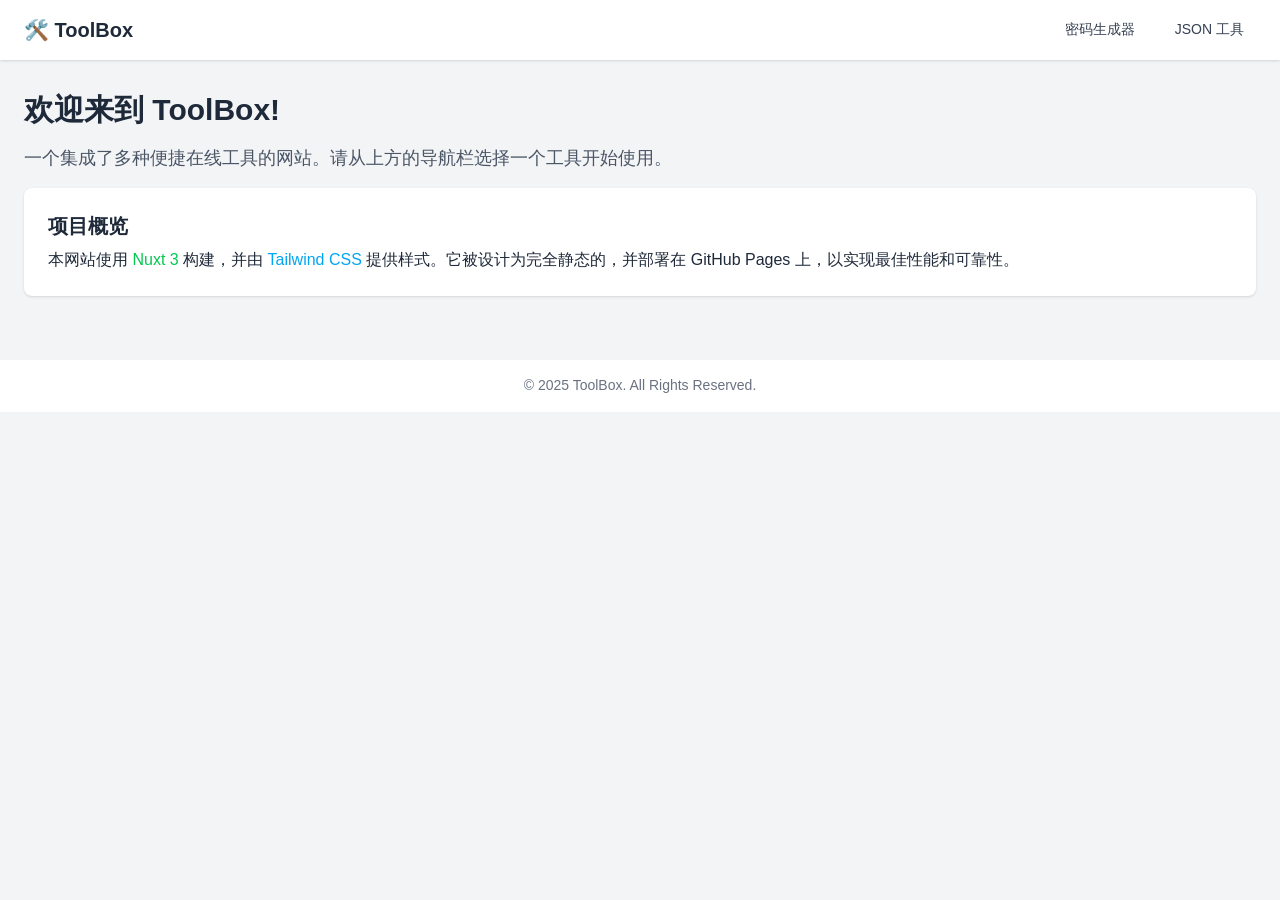
==== index.html @ 856168cd "Deploy from private repo: 441dda1c8a4108b206106b0e553d9424a6a85b89 aixuexicc/website-tools@441dda1c8" ====
<!DOCTYPE html><html><head><meta charset="utf-8">
<meta name="viewport" content="width=device-width, initial-scale=1">
<style>/*! tailwindcss v4.1.11 | MIT License | https://tailwindcss.com */@layer properties{@supports ((-webkit-hyphens:none) and (not (margin-trim:inline))) or ((-moz-orient:inline) and (not (color:rgb(from red r g b)))){*,::backdrop,:after,:before{--tw-space-y-reverse:0;--tw-space-x-reverse:0;--tw-border-style:solid;--tw-font-weight:initial;--tw-shadow:0 0 #0000;--tw-shadow-color:initial;--tw-shadow-alpha:100%;--tw-inset-shadow:0 0 #0000;--tw-inset-shadow-color:initial;--tw-inset-shadow-alpha:100%;--tw-ring-color:initial;--tw-ring-shadow:0 0 #0000;--tw-inset-ring-color:initial;--tw-inset-ring-shadow:0 0 #0000;--tw-ring-inset:initial;--tw-ring-offset-width:0px;--tw-ring-offset-color:#fff;--tw-ring-offset-shadow:0 0 #0000}}}@layer theme{:host,:root{--font-sans:ui-sans-serif,system-ui,sans-serif,"Apple Color Emoji","Segoe UI Emoji","Segoe UI Symbol","Noto Color Emoji";--font-mono:ui-monospace,SFMono-Regular,Menlo,Monaco,Consolas,"Liberation Mono","Courier New",monospace;--color-red-100:oklch(93.6% .032 17.717);--color-red-300:oklch(80.8% .114 19.571);--color-red-400:oklch(70.4% .191 22.216);--color-red-500:oklch(63.7% .237 25.331);--color-red-600:oklch(57.7% .245 27.325);--color-red-700:oklch(50.5% .213 27.518);--color-red-900:oklch(39.6% .141 25.723);--color-green-500:oklch(72.3% .219 149.579);--color-sky-500:oklch(68.5% .169 237.323);--color-blue-600:oklch(54.6% .245 262.881);--color-blue-700:oklch(48.8% .243 264.376);--color-indigo-500:oklch(58.5% .233 277.117);--color-indigo-600:oklch(51.1% .262 276.966);--color-indigo-700:oklch(45.7% .24 277.023);--color-gray-100:oklch(96.7% .003 264.542);--color-gray-200:oklch(92.8% .006 264.531);--color-gray-300:oklch(87.2% .01 258.338);--color-gray-400:oklch(70.7% .022 261.325);--color-gray-500:oklch(55.1% .027 264.364);--color-gray-600:oklch(44.6% .03 256.802);--color-gray-700:oklch(37.3% .034 259.733);--color-gray-800:oklch(27.8% .033 256.848);--color-gray-900:oklch(21% .034 264.665);--color-white:#fff;--spacing:.25rem;--text-xs:.75rem;--text-xs--line-height:1.33333;--text-sm:.875rem;--text-sm--line-height:1.42857;--text-lg:1.125rem;--text-lg--line-height:1.55556;--text-xl:1.25rem;--text-xl--line-height:1.4;--text-2xl:1.5rem;--text-2xl--line-height:1.33333;--text-3xl:1.875rem;--text-3xl--line-height:1.2;--font-weight-medium:500;--font-weight-semibold:600;--font-weight-bold:700;--radius-md:.375rem;--radius-lg:.5rem;--default-font-family:var(--font-sans);--default-mono-font-family:var(--font-mono)}}@layer base{*,::backdrop,:after,:before{border:0 solid;box-sizing:border-box;margin:0;padding:0}::file-selector-button{border:0 solid;box-sizing:border-box;margin:0;padding:0}:host,html{-webkit-text-size-adjust:100%;font-family:var(--default-font-family,ui-sans-serif,system-ui,sans-serif,"Apple Color Emoji","Segoe UI Emoji","Segoe UI Symbol","Noto Color Emoji");font-feature-settings:var(--default-font-feature-settings,normal);font-variation-settings:var(--default-font-variation-settings,normal);line-height:1.5;-moz-tab-size:4;-o-tab-size:4;tab-size:4;-webkit-tap-highlight-color:transparent}hr{border-top-width:1px;color:inherit;height:0}abbr:where([title]){-webkit-text-decoration:underline dotted;text-decoration:underline dotted}h1,h2,h3,h4,h5,h6{font-size:inherit;font-weight:inherit}a{color:inherit;-webkit-text-decoration:inherit;text-decoration:inherit}b,strong{font-weight:bolder}code,kbd,pre,samp{font-family:var(--default-mono-font-family,ui-monospace,SFMono-Regular,Menlo,Monaco,Consolas,"Liberation Mono","Courier New",monospace);font-feature-settings:var(--default-mono-font-feature-settings,normal);font-size:1em;font-variation-settings:var(--default-mono-font-variation-settings,normal)}small{font-size:80%}sub,sup{font-size:75%;line-height:0;position:relative;vertical-align:baseline}sub{bottom:-.25em}sup{top:-.5em}table{border-collapse:collapse;border-color:inherit;text-indent:0}:-moz-focusring{outline:auto}progress{vertical-align:baseline}summary{display:list-item}menu,ol,ul{list-style:none}audio,canvas,embed,iframe,img,object,svg,video{display:block;vertical-align:middle}img,video{height:auto;max-width:100%}button,input,optgroup,select,textarea{background-color:#0000;border-radius:0;color:inherit;font:inherit;font-feature-settings:inherit;font-variation-settings:inherit;letter-spacing:inherit;opacity:1}::file-selector-button{background-color:#0000;border-radius:0;color:inherit;font:inherit;font-feature-settings:inherit;font-variation-settings:inherit;letter-spacing:inherit;opacity:1}:where(select:is([multiple],[size])) optgroup{font-weight:bolder}:where(select:is([multiple],[size])) optgroup option{padding-inline-start:20px}::file-selector-button{margin-inline-end:4px}::-moz-placeholder{opacity:1}::placeholder{opacity:1}@supports (not (-webkit-appearance:-apple-pay-button)) or (contain-intrinsic-size:1px){::-moz-placeholder{color:currentColor}::placeholder{color:currentColor}@supports (color:color-mix(in lab,red,red)){::-moz-placeholder{color:color-mix(in oklab,currentcolor 50%,transparent)}::placeholder{color:color-mix(in oklab,currentcolor 50%,transparent)}}}textarea{resize:vertical}::-webkit-search-decoration{-webkit-appearance:none}::-webkit-date-and-time-value{min-height:1lh;text-align:inherit}::-webkit-datetime-edit{display:inline-flex}::-webkit-datetime-edit-fields-wrapper{padding:0}::-webkit-datetime-edit,::-webkit-datetime-edit-year-field{padding-block:0}::-webkit-datetime-edit-day-field,::-webkit-datetime-edit-month-field{padding-block:0}::-webkit-datetime-edit-hour-field,::-webkit-datetime-edit-minute-field{padding-block:0}::-webkit-datetime-edit-millisecond-field,::-webkit-datetime-edit-second-field{padding-block:0}::-webkit-datetime-edit-meridiem-field{padding-block:0}:-moz-ui-invalid{box-shadow:none}button,input:where([type=button],[type=reset],[type=submit]){-webkit-appearance:button;-moz-appearance:button;appearance:button}::file-selector-button{-webkit-appearance:button;-moz-appearance:button;appearance:button}::-webkit-inner-spin-button,::-webkit-outer-spin-button{height:auto}[hidden]:where(:not([hidden=until-found])){display:none!important}}@layer components;@layer utilities{.absolute{position:absolute}.relative{position:relative}.static{position:static}.top-2{top:calc(var(--spacing)*2)}.right-2{right:calc(var(--spacing)*2)}.container{width:100%}@media (min-width:40rem){.container{max-width:40rem}}@media (min-width:48rem){.container{max-width:48rem}}@media (min-width:64rem){.container{max-width:64rem}}@media (min-width:80rem){.container{max-width:80rem}}@media (min-width:96rem){.container{max-width:96rem}}.mx-auto{margin-inline:auto}.mt-1{margin-top:calc(var(--spacing)*1)}.mt-4{margin-top:calc(var(--spacing)*4)}.mt-8{margin-top:calc(var(--spacing)*8)}.mb-2{margin-bottom:calc(var(--spacing)*2)}.ml-2{margin-left:calc(var(--spacing)*2)}.block{display:block}.flex{display:flex}.grid{display:grid}.h-4{height:calc(var(--spacing)*4)}.h-full{height:100%}.min-h-screen{min-height:100vh}.w-4{width:calc(var(--spacing)*4)}.w-full{width:100%}.cursor-pointer{cursor:pointer}.grid-cols-1{grid-template-columns:repeat(1,minmax(0,1fr))}.items-center{align-items:center}.justify-between{justify-content:space-between}.gap-4{gap:calc(var(--spacing)*4)}:where(.space-y-2>:not(:last-child)){--tw-space-y-reverse:0;margin-block-end:calc(var(--spacing)*2*(1 - var(--tw-space-y-reverse)));margin-block-start:calc(var(--spacing)*2*var(--tw-space-y-reverse))}:where(.space-y-4>:not(:last-child)){--tw-space-y-reverse:0;margin-block-end:calc(var(--spacing)*4*(1 - var(--tw-space-y-reverse)));margin-block-start:calc(var(--spacing)*4*var(--tw-space-y-reverse))}:where(.space-y-6>:not(:last-child)){--tw-space-y-reverse:0;margin-block-end:calc(var(--spacing)*6*(1 - var(--tw-space-y-reverse)));margin-block-start:calc(var(--spacing)*6*var(--tw-space-y-reverse))}:where(.space-x-2>:not(:last-child)){--tw-space-x-reverse:0;margin-inline-end:calc(var(--spacing)*2*(1 - var(--tw-space-x-reverse)));margin-inline-start:calc(var(--spacing)*2*var(--tw-space-x-reverse))}:where(.space-x-4>:not(:last-child)){--tw-space-x-reverse:0;margin-inline-end:calc(var(--spacing)*4*(1 - var(--tw-space-x-reverse)));margin-inline-start:calc(var(--spacing)*4*var(--tw-space-x-reverse))}.rounded{border-radius:.25rem}.rounded-lg{border-radius:var(--radius-lg)}.rounded-md{border-radius:var(--radius-md)}.border{border-style:var(--tw-border-style);border-width:1px}.border-gray-300{border-color:var(--color-gray-300)}.border-red-500{border-color:var(--color-red-500)}.border-transparent{border-color:#0000}.bg-blue-600{background-color:var(--color-blue-600)}.bg-gray-100{background-color:var(--color-gray-100)}.bg-gray-200{background-color:var(--color-gray-200)}.bg-indigo-600{background-color:var(--color-indigo-600)}.bg-red-100{background-color:var(--color-red-100)}.bg-red-600{background-color:var(--color-red-600)}.bg-white{background-color:var(--color-white)}.p-2{padding:calc(var(--spacing)*2)}.p-4{padding:calc(var(--spacing)*4)}.p-6{padding:calc(var(--spacing)*6)}.px-3{padding-inline:calc(var(--spacing)*3)}.px-4{padding-inline:calc(var(--spacing)*4)}.px-6{padding-inline:calc(var(--spacing)*6)}.py-2{padding-block:calc(var(--spacing)*2)}.py-3{padding-block:calc(var(--spacing)*3)}.py-4{padding-block:calc(var(--spacing)*4)}.py-8{padding-block:calc(var(--spacing)*8)}.text-center{text-align:center}.font-mono{font-family:var(--font-mono)}.text-2xl{font-size:var(--text-2xl);line-height:var(--tw-leading,var(--text-2xl--line-height))}.text-3xl{font-size:var(--text-3xl);line-height:var(--tw-leading,var(--text-3xl--line-height))}.text-lg{font-size:var(--text-lg);line-height:var(--tw-leading,var(--text-lg--line-height))}.text-sm{font-size:var(--text-sm);line-height:var(--tw-leading,var(--text-sm--line-height))}.text-xl{font-size:var(--text-xl);line-height:var(--tw-leading,var(--text-xl--line-height))}.text-xs{font-size:var(--text-xs);line-height:var(--tw-leading,var(--text-xs--line-height))}.font-bold{--tw-font-weight:var(--font-weight-bold);font-weight:var(--font-weight-bold)}.font-medium{--tw-font-weight:var(--font-weight-medium);font-weight:var(--font-weight-medium)}.font-semibold{--tw-font-weight:var(--font-weight-semibold);font-weight:var(--font-weight-semibold)}.break-all{word-break:break-all}.whitespace-pre-wrap{white-space:pre-wrap}.text-gray-500{color:var(--color-gray-500)}.text-gray-600{color:var(--color-gray-600)}.text-gray-700{color:var(--color-gray-700)}.text-gray-800{color:var(--color-gray-800)}.text-green-500{color:var(--color-green-500)}.text-indigo-600{color:var(--color-indigo-600)}.text-red-700{color:var(--color-red-700)}.text-sky-500{color:var(--color-sky-500)}.text-white{color:var(--color-white)}.lowercase{text-transform:lowercase}.uppercase{text-transform:uppercase}.shadow{--tw-shadow:0 1px 3px 0 var(--tw-shadow-color,#0000001a),0 1px 2px -1px var(--tw-shadow-color,#0000001a);box-shadow:var(--tw-inset-shadow),var(--tw-inset-ring-shadow),var(--tw-ring-offset-shadow),var(--tw-ring-shadow),var(--tw-shadow)}@media (hover:hover){.hover\:bg-blue-700:hover{background-color:var(--color-blue-700)}.hover\:bg-gray-200:hover{background-color:var(--color-gray-200)}.hover\:bg-indigo-700:hover{background-color:var(--color-indigo-700)}.hover\:bg-red-700:hover{background-color:var(--color-red-700)}.hover\:underline:hover{text-decoration-line:underline}}.focus\:border-gray-500:focus{border-color:var(--color-gray-500)}.focus\:bg-white:focus{background-color:var(--color-white)}.focus\:ring-0:focus{--tw-ring-shadow:var(--tw-ring-inset,)0 0 0 calc(var(--tw-ring-offset-width))var(--tw-ring-color,currentcolor);box-shadow:var(--tw-inset-shadow),var(--tw-inset-ring-shadow),var(--tw-ring-offset-shadow),var(--tw-ring-shadow),var(--tw-shadow)}.focus\:ring-indigo-500:focus{--tw-ring-color:var(--color-indigo-500)}.disabled\:bg-gray-400:disabled{background-color:var(--color-gray-400)}@media (min-width:48rem){.md\:grid-cols-2{grid-template-columns:repeat(2,minmax(0,1fr))}}@media (prefers-color-scheme:dark){.dark\:border-gray-600{border-color:var(--color-gray-600)}.dark\:border-red-400{border-color:var(--color-red-400)}.dark\:bg-gray-700{background-color:var(--color-gray-700)}.dark\:bg-gray-800{background-color:var(--color-gray-800)}.dark\:bg-gray-900{background-color:var(--color-gray-900)}.dark\:bg-red-900{background-color:var(--color-red-900)}.dark\:text-gray-200{color:var(--color-gray-200)}.dark\:text-gray-400{color:var(--color-gray-400)}.dark\:text-red-300{color:var(--color-red-300)}.dark\:text-white{color:var(--color-white)}@media (hover:hover){.dark\:hover\:bg-gray-600:hover{background-color:var(--color-gray-600)}.dark\:hover\:bg-gray-700:hover{background-color:var(--color-gray-700)}}}}@property --tw-space-y-reverse{syntax:"*";inherits:false;initial-value:0}@property --tw-space-x-reverse{syntax:"*";inherits:false;initial-value:0}@property --tw-border-style{syntax:"*";inherits:false;initial-value:solid}@property --tw-font-weight{syntax:"*";inherits:false}@property --tw-shadow{syntax:"*";inherits:false;initial-value:0 0 #0000}@property --tw-shadow-color{syntax:"*";inherits:false}@property --tw-shadow-alpha{syntax:"<percentage>";inherits:false;initial-value:100%}@property --tw-inset-shadow{syntax:"*";inherits:false;initial-value:0 0 #0000}@property --tw-inset-shadow-color{syntax:"*";inherits:false}@property --tw-inset-shadow-alpha{syntax:"<percentage>";inherits:false;initial-value:100%}@property --tw-ring-color{syntax:"*";inherits:false}@property --tw-ring-shadow{syntax:"*";inherits:false;initial-value:0 0 #0000}@property --tw-inset-ring-color{syntax:"*";inherits:false}@property --tw-inset-ring-shadow{syntax:"*";inherits:false;initial-value:0 0 #0000}@property --tw-ring-inset{syntax:"*";inherits:false}@property --tw-ring-offset-width{syntax:"<length>";inherits:false;initial-value:0}@property --tw-ring-offset-color{syntax:"*";inherits:false;initial-value:#fff}@property --tw-ring-offset-shadow{syntax:"*";inherits:false;initial-value:0 0 #0000}</style>
<style>body{font-family:-apple-system,BlinkMacSystemFont,Segoe UI,Roboto,Helvetica Neue,Arial,sans-serif;margin:0}</style>
<link rel="preload" as="fetch" crossorigin="anonymous" href="/website-tools/_payload.json?3c1a83ca-8e9f-4756-8869-40d71a3ddef7">
<link rel="modulepreload" as="script" crossorigin href="/website-tools/_nuxt/784RO4xc.js">
<link rel="modulepreload" as="script" crossorigin href="/website-tools/_nuxt/TEULZIEQ.js">
<link rel="modulepreload" as="script" crossorigin href="/website-tools/_nuxt/BLgKrexx.js">
<link rel="modulepreload" as="script" crossorigin href="/website-tools/_nuxt/CIhEfIYF.js">
<link rel="preload" as="fetch" fetchpriority="low" crossorigin="anonymous" href="/website-tools/_nuxt/builds/meta/3c1a83ca-8e9f-4756-8869-40d71a3ddef7.json">
<link rel="prefetch" as="script" crossorigin href="/website-tools/_nuxt/DR-VrZrP.js">
<link rel="prefetch" as="script" crossorigin href="/website-tools/_nuxt/Bimx7gDq.js">
<link rel="prefetch" as="script" crossorigin href="/website-tools/_nuxt/CdOTnTyc.js">
<script type="module" src="/website-tools/_nuxt/784RO4xc.js" crossorigin></script></head><body><div id="__nuxt"><div><div class="min-h-screen bg-gray-100 dark:bg-gray-900 text-gray-800 dark:text-gray-200"><header class="bg-white dark:bg-gray-800 shadow"><nav class="container mx-auto px-6 py-3"><div class="flex items-center justify-between"><div class="text-xl font-semibold"><a aria-current="page" href="/website-tools/" class="router-link-active router-link-exact-active text-gray-800 dark:text-white">🛠️ ToolBox</a></div><div class="flex space-x-4"><a href="/website-tools/tools/password-generator" class="px-3 py-2 rounded-md text-sm font-medium text-gray-700 dark:text-gray-200 hover:bg-gray-200 dark:hover:bg-gray-700">密码生成器</a><a href="/website-tools/tools/json-formatter" class="px-3 py-2 rounded-md text-sm font-medium text-gray-700 dark:text-gray-200 hover:bg-gray-200 dark:hover:bg-gray-700">JSON 工具</a></div></div></nav></header><main class="container mx-auto px-6 py-8"><!--[--><div class="space-y-4"><h1 class="text-3xl font-bold">欢迎来到 ToolBox!</h1><p class="text-lg text-gray-600 dark:text-gray-400"> 一个集成了多种便捷在线工具的网站。请从上方的导航栏选择一个工具开始使用。 </p><div class="p-6 bg-white dark:bg-gray-800 rounded-lg shadow"><h2 class="text-xl font-semibold mb-2">项目概览</h2><p> 本网站使用 <a href="https://nuxt.com/" target="_blank" class="text-green-500 hover:underline">Nuxt 3</a> 构建，并由 <a href="https://tailwindcss.com/" target="_blank" class="text-sky-500 hover:underline">Tailwind CSS</a> 提供样式。它被设计为完全静态的，并部署在 GitHub Pages 上，以实现最佳性能和可靠性。 </p></div></div><!--]--></main><footer class="bg-white dark:bg-gray-800 mt-8 py-4"><div class="container mx-auto px-6 text-center text-sm text-gray-500"><p>© 2025 ToolBox. All Rights Reserved.</p></div></footer></div></div></div><div id="teleports"></div><script type="application/json" data-nuxt-data="nuxt-app" data-ssr="true" id="__NUXT_DATA__" data-src="/website-tools/_payload.json?3c1a83ca-8e9f-4756-8869-40d71a3ddef7">[{"state":1,"once":3,"_errors":4,"serverRendered":6,"path":7,"prerenderedAt":8},["Reactive",2],{},["Set"],["ShallowReactive",5],{},true,"/",1751171140426]</script>
<script>window.__NUXT__={};window.__NUXT__.config={public:{},app:{baseURL:"/website-tools/",buildId:"3c1a83ca-8e9f-4756-8869-40d71a3ddef7",buildAssetsDir:"/_nuxt/",cdnURL:""}}</script></body></html>
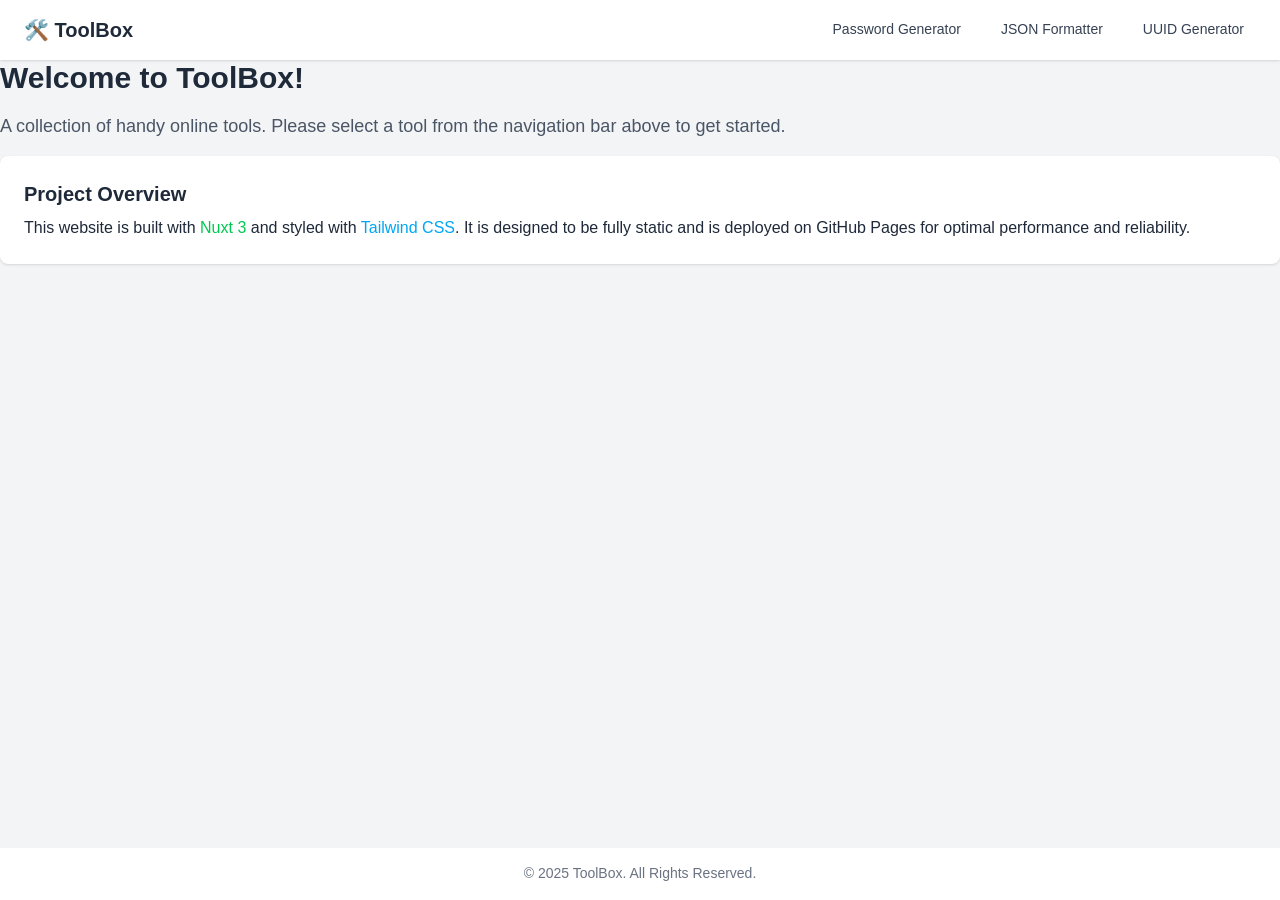
==== commit 8841d2d7: "Deploy from private repo: 832e71565c4ab8baa24fc49a99cf1c1426dd3e23 aixuexicc/website-tools@832e71565" ====
--- a/index.html
+++ b/index.html
@@ -1,15 +1,15 @@
 <!DOCTYPE html><html><head><meta charset="utf-8">
 <meta name="viewport" content="width=device-width, initial-scale=1">
-<style>/*! tailwindcss v4.1.11 | MIT License | https://tailwindcss.com */@layer properties{@supports ((-webkit-hyphens:none) and (not (margin-trim:inline))) or ((-moz-orient:inline) and (not (color:rgb(from red r g b)))){*,::backdrop,:after,:before{--tw-space-y-reverse:0;--tw-space-x-reverse:0;--tw-border-style:solid;--tw-font-weight:initial;--tw-shadow:0 0 #0000;--tw-shadow-color:initial;--tw-shadow-alpha:100%;--tw-inset-shadow:0 0 #0000;--tw-inset-shadow-color:initial;--tw-inset-shadow-alpha:100%;--tw-ring-color:initial;--tw-ring-shadow:0 0 #0000;--tw-inset-ring-color:initial;--tw-inset-ring-shadow:0 0 #0000;--tw-ring-inset:initial;--tw-ring-offset-width:0px;--tw-ring-offset-color:#fff;--tw-ring-offset-shadow:0 0 #0000}}}@layer theme{:host,:root{--font-sans:ui-sans-serif,system-ui,sans-serif,"Apple Color Emoji","Segoe UI Emoji","Segoe UI Symbol","Noto Color Emoji";--font-mono:ui-monospace,SFMono-Regular,Menlo,Monaco,Consolas,"Liberation Mono","Courier New",monospace;--color-red-100:oklch(93.6% .032 17.717);--color-red-300:oklch(80.8% .114 19.571);--color-red-400:oklch(70.4% .191 22.216);--color-red-500:oklch(63.7% .237 25.331);--color-red-600:oklch(57.7% .245 27.325);--color-red-700:oklch(50.5% .213 27.518);--color-red-900:oklch(39.6% .141 25.723);--color-green-500:oklch(72.3% .219 149.579);--color-sky-500:oklch(68.5% .169 237.323);--color-blue-600:oklch(54.6% .245 262.881);--color-blue-700:oklch(48.8% .243 264.376);--color-indigo-500:oklch(58.5% .233 277.117);--color-indigo-600:oklch(51.1% .262 276.966);--color-indigo-700:oklch(45.7% .24 277.023);--color-gray-100:oklch(96.7% .003 264.542);--color-gray-200:oklch(92.8% .006 264.531);--color-gray-300:oklch(87.2% .01 258.338);--color-gray-400:oklch(70.7% .022 261.325);--color-gray-500:oklch(55.1% .027 264.364);--color-gray-600:oklch(44.6% .03 256.802);--color-gray-700:oklch(37.3% .034 259.733);--color-gray-800:oklch(27.8% .033 256.848);--color-gray-900:oklch(21% .034 264.665);--color-white:#fff;--spacing:.25rem;--text-xs:.75rem;--text-xs--line-height:1.33333;--text-sm:.875rem;--text-sm--line-height:1.42857;--text-lg:1.125rem;--text-lg--line-height:1.55556;--text-xl:1.25rem;--text-xl--line-height:1.4;--text-2xl:1.5rem;--text-2xl--line-height:1.33333;--text-3xl:1.875rem;--text-3xl--line-height:1.2;--font-weight-medium:500;--font-weight-semibold:600;--font-weight-bold:700;--radius-md:.375rem;--radius-lg:.5rem;--default-font-family:var(--font-sans);--default-mono-font-family:var(--font-mono)}}@layer base{*,::backdrop,:after,:before{border:0 solid;box-sizing:border-box;margin:0;padding:0}::file-selector-button{border:0 solid;box-sizing:border-box;margin:0;padding:0}:host,html{-webkit-text-size-adjust:100%;font-family:var(--default-font-family,ui-sans-serif,system-ui,sans-serif,"Apple Color Emoji","Segoe UI Emoji","Segoe UI Symbol","Noto Color Emoji");font-feature-settings:var(--default-font-feature-settings,normal);font-variation-settings:var(--default-font-variation-settings,normal);line-height:1.5;-moz-tab-size:4;-o-tab-size:4;tab-size:4;-webkit-tap-highlight-color:transparent}hr{border-top-width:1px;color:inherit;height:0}abbr:where([title]){-webkit-text-decoration:underline dotted;text-decoration:underline dotted}h1,h2,h3,h4,h5,h6{font-size:inherit;font-weight:inherit}a{color:inherit;-webkit-text-decoration:inherit;text-decoration:inherit}b,strong{font-weight:bolder}code,kbd,pre,samp{font-family:var(--default-mono-font-family,ui-monospace,SFMono-Regular,Menlo,Monaco,Consolas,"Liberation Mono","Courier New",monospace);font-feature-settings:var(--default-mono-font-feature-settings,normal);font-size:1em;font-variation-settings:var(--default-mono-font-variation-settings,normal)}small{font-size:80%}sub,sup{font-size:75%;line-height:0;position:relative;vertical-align:baseline}sub{bottom:-.25em}sup{top:-.5em}table{border-collapse:collapse;border-color:inherit;text-indent:0}:-moz-focusring{outline:auto}progress{vertical-align:baseline}summary{display:list-item}menu,ol,ul{list-style:none}audio,canvas,embed,iframe,img,object,svg,video{display:block;vertical-align:middle}img,video{height:auto;max-width:100%}button,input,optgroup,select,textarea{background-color:#0000;border-radius:0;color:inherit;font:inherit;font-feature-settings:inherit;font-variation-settings:inherit;letter-spacing:inherit;opacity:1}::file-selector-button{background-color:#0000;border-radius:0;color:inherit;font:inherit;font-feature-settings:inherit;font-variation-settings:inherit;letter-spacing:inherit;opacity:1}:where(select:is([multiple],[size])) optgroup{font-weight:bolder}:where(select:is([multiple],[size])) optgroup option{padding-inline-start:20px}::file-selector-button{margin-inline-end:4px}::-moz-placeholder{opacity:1}::placeholder{opacity:1}@supports (not (-webkit-appearance:-apple-pay-button)) or (contain-intrinsic-size:1px){::-moz-placeholder{color:currentColor}::placeholder{color:currentColor}@supports (color:color-mix(in lab,red,red)){::-moz-placeholder{color:color-mix(in oklab,currentcolor 50%,transparent)}::placeholder{color:color-mix(in oklab,currentcolor 50%,transparent)}}}textarea{resize:vertical}::-webkit-search-decoration{-webkit-appearance:none}::-webkit-date-and-time-value{min-height:1lh;text-align:inherit}::-webkit-datetime-edit{display:inline-flex}::-webkit-datetime-edit-fields-wrapper{padding:0}::-webkit-datetime-edit,::-webkit-datetime-edit-year-field{padding-block:0}::-webkit-datetime-edit-day-field,::-webkit-datetime-edit-month-field{padding-block:0}::-webkit-datetime-edit-hour-field,::-webkit-datetime-edit-minute-field{padding-block:0}::-webkit-datetime-edit-millisecond-field,::-webkit-datetime-edit-second-field{padding-block:0}::-webkit-datetime-edit-meridiem-field{padding-block:0}:-moz-ui-invalid{box-shadow:none}button,input:where([type=button],[type=reset],[type=submit]){-webkit-appearance:button;-moz-appearance:button;appearance:button}::file-selector-button{-webkit-appearance:button;-moz-appearance:button;appearance:button}::-webkit-inner-spin-button,::-webkit-outer-spin-button{height:auto}[hidden]:where(:not([hidden=until-found])){display:none!important}}@layer components;@layer utilities{.absolute{position:absolute}.relative{position:relative}.static{position:static}.top-2{top:calc(var(--spacing)*2)}.right-2{right:calc(var(--spacing)*2)}.container{width:100%}@media (min-width:40rem){.container{max-width:40rem}}@media (min-width:48rem){.container{max-width:48rem}}@media (min-width:64rem){.container{max-width:64rem}}@media (min-width:80rem){.container{max-width:80rem}}@media (min-width:96rem){.container{max-width:96rem}}.mx-auto{margin-inline:auto}.mt-1{margin-top:calc(var(--spacing)*1)}.mt-4{margin-top:calc(var(--spacing)*4)}.mt-8{margin-top:calc(var(--spacing)*8)}.mb-2{margin-bottom:calc(var(--spacing)*2)}.ml-2{margin-left:calc(var(--spacing)*2)}.block{display:block}.flex{display:flex}.grid{display:grid}.h-4{height:calc(var(--spacing)*4)}.h-full{height:100%}.min-h-screen{min-height:100vh}.w-4{width:calc(var(--spacing)*4)}.w-full{width:100%}.cursor-pointer{cursor:pointer}.grid-cols-1{grid-template-columns:repeat(1,minmax(0,1fr))}.items-center{align-items:center}.justify-between{justify-content:space-between}.gap-4{gap:calc(var(--spacing)*4)}:where(.space-y-2>:not(:last-child)){--tw-space-y-reverse:0;margin-block-end:calc(var(--spacing)*2*(1 - var(--tw-space-y-reverse)));margin-block-start:calc(var(--spacing)*2*var(--tw-space-y-reverse))}:where(.space-y-4>:not(:last-child)){--tw-space-y-reverse:0;margin-block-end:calc(var(--spacing)*4*(1 - var(--tw-space-y-reverse)));margin-block-start:calc(var(--spacing)*4*var(--tw-space-y-reverse))}:where(.space-y-6>:not(:last-child)){--tw-space-y-reverse:0;margin-block-end:calc(var(--spacing)*6*(1 - var(--tw-space-y-reverse)));margin-block-start:calc(var(--spacing)*6*var(--tw-space-y-reverse))}:where(.space-x-2>:not(:last-child)){--tw-space-x-reverse:0;margin-inline-end:calc(var(--spacing)*2*(1 - var(--tw-space-x-reverse)));margin-inline-start:calc(var(--spacing)*2*var(--tw-space-x-reverse))}:where(.space-x-4>:not(:last-child)){--tw-space-x-reverse:0;margin-inline-end:calc(var(--spacing)*4*(1 - var(--tw-space-x-reverse)));margin-inline-start:calc(var(--spacing)*4*var(--tw-space-x-reverse))}.rounded{border-radius:.25rem}.rounded-lg{border-radius:var(--radius-lg)}.rounded-md{border-radius:var(--radius-md)}.border{border-style:var(--tw-border-style);border-width:1px}.border-gray-300{border-color:var(--color-gray-300)}.border-red-500{border-color:var(--color-red-500)}.border-transparent{border-color:#0000}.bg-blue-600{background-color:var(--color-blue-600)}.bg-gray-100{background-color:var(--color-gray-100)}.bg-gray-200{background-color:var(--color-gray-200)}.bg-indigo-600{background-color:var(--color-indigo-600)}.bg-red-100{background-color:var(--color-red-100)}.bg-red-600{background-color:var(--color-red-600)}.bg-white{background-color:var(--color-white)}.p-2{padding:calc(var(--spacing)*2)}.p-4{padding:calc(var(--spacing)*4)}.p-6{padding:calc(var(--spacing)*6)}.px-3{padding-inline:calc(var(--spacing)*3)}.px-4{padding-inline:calc(var(--spacing)*4)}.px-6{padding-inline:calc(var(--spacing)*6)}.py-2{padding-block:calc(var(--spacing)*2)}.py-3{padding-block:calc(var(--spacing)*3)}.py-4{padding-block:calc(var(--spacing)*4)}.py-8{padding-block:calc(var(--spacing)*8)}.text-center{text-align:center}.font-mono{font-family:var(--font-mono)}.text-2xl{font-size:var(--text-2xl);line-height:var(--tw-leading,var(--text-2xl--line-height))}.text-3xl{font-size:var(--text-3xl);line-height:var(--tw-leading,var(--text-3xl--line-height))}.text-lg{font-size:var(--text-lg);line-height:var(--tw-leading,var(--text-lg--line-height))}.text-sm{font-size:var(--text-sm);line-height:var(--tw-leading,var(--text-sm--line-height))}.text-xl{font-size:var(--text-xl);line-height:var(--tw-leading,var(--text-xl--line-height))}.text-xs{font-size:var(--text-xs);line-height:var(--tw-leading,var(--text-xs--line-height))}.font-bold{--tw-font-weight:var(--font-weight-bold);font-weight:var(--font-weight-bold)}.font-medium{--tw-font-weight:var(--font-weight-medium);font-weight:var(--font-weight-medium)}.font-semibold{--tw-font-weight:var(--font-weight-semibold);font-weight:var(--font-weight-semibold)}.break-all{word-break:break-all}.whitespace-pre-wrap{white-space:pre-wrap}.text-gray-500{color:var(--color-gray-500)}.text-gray-600{color:var(--color-gray-600)}.text-gray-700{color:var(--color-gray-700)}.text-gray-800{color:var(--color-gray-800)}.text-green-500{color:var(--color-green-500)}.text-indigo-600{color:var(--color-indigo-600)}.text-red-700{color:var(--color-red-700)}.text-sky-500{color:var(--color-sky-500)}.text-white{color:var(--color-white)}.lowercase{text-transform:lowercase}.uppercase{text-transform:uppercase}.shadow{--tw-shadow:0 1px 3px 0 var(--tw-shadow-color,#0000001a),0 1px 2px -1px var(--tw-shadow-color,#0000001a);box-shadow:var(--tw-inset-shadow),var(--tw-inset-ring-shadow),var(--tw-ring-offset-shadow),var(--tw-ring-shadow),var(--tw-shadow)}@media (hover:hover){.hover\:bg-blue-700:hover{background-color:var(--color-blue-700)}.hover\:bg-gray-200:hover{background-color:var(--color-gray-200)}.hover\:bg-indigo-700:hover{background-color:var(--color-indigo-700)}.hover\:bg-red-700:hover{background-color:var(--color-red-700)}.hover\:underline:hover{text-decoration-line:underline}}.focus\:border-gray-500:focus{border-color:var(--color-gray-500)}.focus\:bg-white:focus{background-color:var(--color-white)}.focus\:ring-0:focus{--tw-ring-shadow:var(--tw-ring-inset,)0 0 0 calc(var(--tw-ring-offset-width))var(--tw-ring-color,currentcolor);box-shadow:var(--tw-inset-shadow),var(--tw-inset-ring-shadow),var(--tw-ring-offset-shadow),var(--tw-ring-shadow),var(--tw-shadow)}.focus\:ring-indigo-500:focus{--tw-ring-color:var(--color-indigo-500)}.disabled\:bg-gray-400:disabled{background-color:var(--color-gray-400)}@media (min-width:48rem){.md\:grid-cols-2{grid-template-columns:repeat(2,minmax(0,1fr))}}@media (prefers-color-scheme:dark){.dark\:border-gray-600{border-color:var(--color-gray-600)}.dark\:border-red-400{border-color:var(--color-red-400)}.dark\:bg-gray-700{background-color:var(--color-gray-700)}.dark\:bg-gray-800{background-color:var(--color-gray-800)}.dark\:bg-gray-900{background-color:var(--color-gray-900)}.dark\:bg-red-900{background-color:var(--color-red-900)}.dark\:text-gray-200{color:var(--color-gray-200)}.dark\:text-gray-400{color:var(--color-gray-400)}.dark\:text-red-300{color:var(--color-red-300)}.dark\:text-white{color:var(--color-white)}@media (hover:hover){.dark\:hover\:bg-gray-600:hover{background-color:var(--color-gray-600)}.dark\:hover\:bg-gray-700:hover{background-color:var(--color-gray-700)}}}}@property --tw-space-y-reverse{syntax:"*";inherits:false;initial-value:0}@property --tw-space-x-reverse{syntax:"*";inherits:false;initial-value:0}@property --tw-border-style{syntax:"*";inherits:false;initial-value:solid}@property --tw-font-weight{syntax:"*";inherits:false}@property --tw-shadow{syntax:"*";inherits:false;initial-value:0 0 #0000}@property --tw-shadow-color{syntax:"*";inherits:false}@property --tw-shadow-alpha{syntax:"<percentage>";inherits:false;initial-value:100%}@property --tw-inset-shadow{syntax:"*";inherits:false;initial-value:0 0 #0000}@property --tw-inset-shadow-color{syntax:"*";inherits:false}@property --tw-inset-shadow-alpha{syntax:"<percentage>";inherits:false;initial-value:100%}@property --tw-ring-color{syntax:"*";inherits:false}@property --tw-ring-shadow{syntax:"*";inherits:false;initial-value:0 0 #0000}@property --tw-inset-ring-color{syntax:"*";inherits:false}@property --tw-inset-ring-shadow{syntax:"*";inherits:false;initial-value:0 0 #0000}@property --tw-ring-inset{syntax:"*";inherits:false}@property --tw-ring-offset-width{syntax:"<length>";inherits:false;initial-value:0}@property --tw-ring-offset-color{syntax:"*";inherits:false;initial-value:#fff}@property --tw-ring-offset-shadow{syntax:"*";inherits:false;initial-value:0 0 #0000}</style>
-<style>body{font-family:-apple-system,BlinkMacSystemFont,Segoe UI,Roboto,Helvetica Neue,Arial,sans-serif;margin:0}</style>
-<link rel="preload" as="fetch" crossorigin="anonymous" href="/website-tools/_payload.json?3c1a83ca-8e9f-4756-8869-40d71a3ddef7">
-<link rel="modulepreload" as="script" crossorigin href="/website-tools/_nuxt/784RO4xc.js">
-<link rel="modulepreload" as="script" crossorigin href="/website-tools/_nuxt/TEULZIEQ.js">
-<link rel="modulepreload" as="script" crossorigin href="/website-tools/_nuxt/BLgKrexx.js">
-<link rel="modulepreload" as="script" crossorigin href="/website-tools/_nuxt/CIhEfIYF.js">
-<link rel="preload" as="fetch" fetchpriority="low" crossorigin="anonymous" href="/website-tools/_nuxt/builds/meta/3c1a83ca-8e9f-4756-8869-40d71a3ddef7.json">
-<link rel="prefetch" as="script" crossorigin href="/website-tools/_nuxt/DR-VrZrP.js">
-<link rel="prefetch" as="script" crossorigin href="/website-tools/_nuxt/Bimx7gDq.js">
-<link rel="prefetch" as="script" crossorigin href="/website-tools/_nuxt/CdOTnTyc.js">
-<script type="module" src="/website-tools/_nuxt/784RO4xc.js" crossorigin></script></head><body><div id="__nuxt"><div><div class="min-h-screen bg-gray-100 dark:bg-gray-900 text-gray-800 dark:text-gray-200"><header class="bg-white dark:bg-gray-800 shadow"><nav class="container mx-auto px-6 py-3"><div class="flex items-center justify-between"><div class="text-xl font-semibold"><a aria-current="page" href="/website-tools/" class="router-link-active router-link-exact-active text-gray-800 dark:text-white">🛠️ ToolBox</a></div><div class="flex space-x-4"><a href="/website-tools/tools/password-generator" class="px-3 py-2 rounded-md text-sm font-medium text-gray-700 dark:text-gray-200 hover:bg-gray-200 dark:hover:bg-gray-700">密码生成器</a><a href="/website-tools/tools/json-formatter" class="px-3 py-2 rounded-md text-sm font-medium text-gray-700 dark:text-gray-200 hover:bg-gray-200 dark:hover:bg-gray-700">JSON 工具</a></div></div></nav></header><main class="container mx-auto px-6 py-8"><!--[--><div class="space-y-4"><h1 class="text-3xl font-bold">欢迎来到 ToolBox!</h1><p class="text-lg text-gray-600 dark:text-gray-400"> 一个集成了多种便捷在线工具的网站。请从上方的导航栏选择一个工具开始使用。 </p><div class="p-6 bg-white dark:bg-gray-800 rounded-lg shadow"><h2 class="text-xl font-semibold mb-2">项目概览</h2><p> 本网站使用 <a href="https://nuxt.com/" target="_blank" class="text-green-500 hover:underline">Nuxt 3</a> 构建，并由 <a href="https://tailwindcss.com/" target="_blank" class="text-sky-500 hover:underline">Tailwind CSS</a> 提供样式。它被设计为完全静态的，并部署在 GitHub Pages 上，以实现最佳性能和可靠性。 </p></div></div><!--]--></main><footer class="bg-white dark:bg-gray-800 mt-8 py-4"><div class="container mx-auto px-6 text-center text-sm text-gray-500"><p>© 2025 ToolBox. All Rights Reserved.</p></div></footer></div></div></div><div id="teleports"></div><script type="application/json" data-nuxt-data="nuxt-app" data-ssr="true" id="__NUXT_DATA__" data-src="/website-tools/_payload.json?3c1a83ca-8e9f-4756-8869-40d71a3ddef7">[{"state":1,"once":3,"_errors":4,"serverRendered":6,"path":7,"prerenderedAt":8},["Reactive",2],{},["Set"],["ShallowReactive",5],{},true,"/",1751171140426]</script>
-<script>window.__NUXT__={};window.__NUXT__.config={public:{},app:{baseURL:"/website-tools/",buildId:"3c1a83ca-8e9f-4756-8869-40d71a3ddef7",buildAssetsDir:"/_nuxt/",cdnURL:""}}</script></body></html>+<style>/*! tailwindcss v4.1.11 | MIT License | https://tailwindcss.com */@layer properties{@supports ((-webkit-hyphens:none) and (not (margin-trim:inline))) or ((-moz-orient:inline) and (not (color:rgb(from red r g b)))){*,::backdrop,:after,:before{--tw-space-y-reverse:0;--tw-space-x-reverse:0;--tw-font-weight:initial;--tw-tracking:initial;--tw-shadow:0 0 #0000;--tw-shadow-color:initial;--tw-shadow-alpha:100%;--tw-inset-shadow:0 0 #0000;--tw-inset-shadow-color:initial;--tw-inset-shadow-alpha:100%;--tw-ring-color:initial;--tw-ring-shadow:0 0 #0000;--tw-inset-ring-color:initial;--tw-inset-ring-shadow:0 0 #0000;--tw-ring-inset:initial;--tw-ring-offset-width:0px;--tw-ring-offset-color:#fff;--tw-ring-offset-shadow:0 0 #0000;--tw-duration:initial}}}@layer theme{:host,:root{--font-sans:ui-sans-serif,system-ui,sans-serif,"Apple Color Emoji","Segoe UI Emoji","Segoe UI Symbol","Noto Color Emoji";--font-mono:ui-monospace,SFMono-Regular,Menlo,Monaco,Consolas,"Liberation Mono","Courier New",monospace;--color-red-100:oklch(93.6% .032 17.717);--color-red-300:oklch(80.8% .114 19.571);--color-red-400:oklch(70.4% .191 22.216);--color-red-500:oklch(63.7% .237 25.331);--color-red-600:oklch(57.7% .245 27.325);--color-red-700:oklch(50.5% .213 27.518);--color-red-900:oklch(39.6% .141 25.723);--color-green-500:oklch(72.3% .219 149.579);--color-teal-500:oklch(70.4% .14 182.503);--color-teal-600:oklch(60% .118 184.704);--color-teal-700:oklch(51.1% .096 186.391);--color-sky-500:oklch(68.5% .169 237.323);--color-gray-50:oklch(98.5% .002 247.839);--color-gray-100:oklch(96.7% .003 264.542);--color-gray-200:oklch(92.8% .006 264.531);--color-gray-300:oklch(87.2% .01 258.338);--color-gray-400:oklch(70.7% .022 261.325);--color-gray-500:oklch(55.1% .027 264.364);--color-gray-600:oklch(44.6% .03 256.802);--color-gray-700:oklch(37.3% .034 259.733);--color-gray-800:oklch(27.8% .033 256.848);--color-gray-900:oklch(21% .034 264.665);--color-white:#fff;--spacing:.25rem;--container-2xl:42rem;--container-4xl:56rem;--text-xs:.75rem;--text-xs--line-height:1.33333;--text-sm:.875rem;--text-sm--line-height:1.42857;--text-lg:1.125rem;--text-lg--line-height:1.55556;--text-xl:1.25rem;--text-xl--line-height:1.4;--text-2xl:1.5rem;--text-2xl--line-height:1.33333;--text-3xl:1.875rem;--text-3xl--line-height:1.2;--font-weight-medium:500;--font-weight-semibold:600;--font-weight-bold:700;--tracking-wider:.05em;--radius-md:.375rem;--radius-lg:.5rem;--radius-xl:.75rem;--default-transition-duration:.15s;--default-transition-timing-function:cubic-bezier(.4,0,.2,1);--default-font-family:var(--font-sans);--default-mono-font-family:var(--font-mono)}}@layer base{*,::backdrop,:after,:before{border:0 solid;box-sizing:border-box;margin:0;padding:0}::file-selector-button{border:0 solid;box-sizing:border-box;margin:0;padding:0}:host,html{-webkit-text-size-adjust:100%;font-family:var(--default-font-family,ui-sans-serif,system-ui,sans-serif,"Apple Color Emoji","Segoe UI Emoji","Segoe UI Symbol","Noto Color Emoji");font-feature-settings:var(--default-font-feature-settings,normal);font-variation-settings:var(--default-font-variation-settings,normal);line-height:1.5;-moz-tab-size:4;-o-tab-size:4;tab-size:4;-webkit-tap-highlight-color:transparent}hr{border-top-width:1px;color:inherit;height:0}abbr:where([title]){-webkit-text-decoration:underline dotted;text-decoration:underline dotted}h1,h2,h3,h4,h5,h6{font-size:inherit;font-weight:inherit}a{color:inherit;-webkit-text-decoration:inherit;text-decoration:inherit}b,strong{font-weight:bolder}code,kbd,pre,samp{font-family:var(--default-mono-font-family,ui-monospace,SFMono-Regular,Menlo,Monaco,Consolas,"Liberation Mono","Courier New",monospace);font-feature-settings:var(--default-mono-font-feature-settings,normal);font-size:1em;font-variation-settings:var(--default-mono-font-variation-settings,normal)}small{font-size:80%}sub,sup{font-size:75%;line-height:0;position:relative;vertical-align:baseline}sub{bottom:-.25em}sup{top:-.5em}table{border-collapse:collapse;border-color:inherit;text-indent:0}:-moz-focusring{outline:auto}progress{vertical-align:baseline}summary{display:list-item}menu,ol,ul{list-style:none}audio,canvas,embed,iframe,img,object,svg,video{display:block;vertical-align:middle}img,video{height:auto;max-width:100%}button,input,optgroup,select,textarea{background-color:#0000;border-radius:0;color:inherit;font:inherit;font-feature-settings:inherit;font-variation-settings:inherit;letter-spacing:inherit;opacity:1}::file-selector-button{background-color:#0000;border-radius:0;color:inherit;font:inherit;font-feature-settings:inherit;font-variation-settings:inherit;letter-spacing:inherit;opacity:1}:where(select:is([multiple],[size])) optgroup{font-weight:bolder}:where(select:is([multiple],[size])) optgroup option{padding-inline-start:20px}::file-selector-button{margin-inline-end:4px}::-moz-placeholder{opacity:1}::placeholder{opacity:1}@supports (not (-webkit-appearance:-apple-pay-button)) or (contain-intrinsic-size:1px){::-moz-placeholder{color:currentColor}::placeholder{color:currentColor}@supports (color:color-mix(in lab,red,red)){::-moz-placeholder{color:color-mix(in oklab,currentcolor 50%,transparent)}::placeholder{color:color-mix(in oklab,currentcolor 50%,transparent)}}}textarea{resize:vertical}::-webkit-search-decoration{-webkit-appearance:none}::-webkit-date-and-time-value{min-height:1lh;text-align:inherit}::-webkit-datetime-edit{display:inline-flex}::-webkit-datetime-edit-fields-wrapper{padding:0}::-webkit-datetime-edit,::-webkit-datetime-edit-year-field{padding-block:0}::-webkit-datetime-edit-day-field,::-webkit-datetime-edit-month-field{padding-block:0}::-webkit-datetime-edit-hour-field,::-webkit-datetime-edit-minute-field{padding-block:0}::-webkit-datetime-edit-millisecond-field,::-webkit-datetime-edit-second-field{padding-block:0}::-webkit-datetime-edit-meridiem-field{padding-block:0}:-moz-ui-invalid{box-shadow:none}button,input:where([type=button],[type=reset],[type=submit]){-webkit-appearance:button;-moz-appearance:button;appearance:button}::file-selector-button{-webkit-appearance:button;-moz-appearance:button;appearance:button}::-webkit-inner-spin-button,::-webkit-outer-spin-button{height:auto}[hidden]:where(:not([hidden=until-found])){display:none!important}}@layer components;@layer utilities{.absolute{position:absolute}.relative{position:relative}.static{position:static}.top-2{top:calc(var(--spacing)*2)}.right-3{right:calc(var(--spacing)*3)}.bottom-full{bottom:100%}.z-10{z-index:10}.container{width:100%}@media (min-width:40rem){.container{max-width:40rem}}@media (min-width:48rem){.container{max-width:48rem}}@media (min-width:64rem){.container{max-width:64rem}}@media (min-width:80rem){.container{max-width:80rem}}@media (min-width:96rem){.container{max-width:96rem}}.mx-auto{margin-inline:auto}.mb-2{margin-bottom:calc(var(--spacing)*2)}.mb-4{margin-bottom:calc(var(--spacing)*4)}.mb-6{margin-bottom:calc(var(--spacing)*6)}.ml-3{margin-left:calc(var(--spacing)*3)}.block{display:block}.flex{display:flex}.grid{display:grid}.hidden{display:none}.h-2{height:calc(var(--spacing)*2)}.h-4{height:calc(var(--spacing)*4)}.h-5{height:calc(var(--spacing)*5)}.h-6{height:calc(var(--spacing)*6)}.h-full{height:100%}.h-screen{height:100vh}.max-h-96{max-height:calc(var(--spacing)*96)}.min-h-0{min-height:calc(var(--spacing)*0)}.w-4{width:calc(var(--spacing)*4)}.w-5{width:calc(var(--spacing)*5)}.w-24{width:calc(var(--spacing)*24)}.w-64{width:calc(var(--spacing)*64)}.w-full{width:100%}.max-w-2xl{max-width:var(--container-2xl)}.max-w-4xl{max-width:var(--container-4xl)}.min-w-0{min-width:calc(var(--spacing)*0)}.flex-shrink-0{flex-shrink:0}.flex-grow{flex-grow:1}.cursor-pointer{cursor:pointer}.appearance-none{-webkit-appearance:none;-moz-appearance:none;appearance:none}.grid-cols-1{grid-template-columns:repeat(1,minmax(0,1fr))}.grid-cols-\[1fr_256px_1fr\]{grid-template-columns:1fr 256px 1fr}.flex-col{flex-direction:column}.flex-wrap{flex-wrap:wrap}.items-center{align-items:center}.justify-between{justify-content:space-between}.justify-center{justify-content:center}.gap-2{gap:calc(var(--spacing)*2)}.gap-4{gap:calc(var(--spacing)*4)}:where(.space-y-2>:not(:last-child)){--tw-space-y-reverse:0;margin-block-end:calc(var(--spacing)*2*(1 - var(--tw-space-y-reverse)));margin-block-start:calc(var(--spacing)*2*var(--tw-space-y-reverse))}:where(.space-y-4>:not(:last-child)){--tw-space-y-reverse:0;margin-block-end:calc(var(--spacing)*4*(1 - var(--tw-space-y-reverse)));margin-block-start:calc(var(--spacing)*4*var(--tw-space-y-reverse))}:where(.space-y-6>:not(:last-child)){--tw-space-y-reverse:0;margin-block-end:calc(var(--spacing)*6*(1 - var(--tw-space-y-reverse)));margin-block-start:calc(var(--spacing)*6*var(--tw-space-y-reverse))}:where(.space-x-2>:not(:last-child)){--tw-space-x-reverse:0;margin-inline-end:calc(var(--spacing)*2*(1 - var(--tw-space-x-reverse)));margin-inline-start:calc(var(--spacing)*2*var(--tw-space-x-reverse))}:where(.space-x-4>:not(:last-child)){--tw-space-x-reverse:0;margin-inline-end:calc(var(--spacing)*4*(1 - var(--tw-space-x-reverse)));margin-inline-start:calc(var(--spacing)*4*var(--tw-space-x-reverse))}.overflow-auto{overflow:auto}.overflow-y-auto{overflow-y:auto}.rounded{border-radius:.25rem}.rounded-full{border-radius:3.40282e+38px}.rounded-lg{border-radius:var(--radius-lg)}.rounded-md{border-radius:var(--radius-md)}.rounded-xl{border-radius:var(--radius-xl)}.rounded-t-md{border-top-right-radius:var(--radius-md)}.rounded-l-md,.rounded-t-md{border-top-left-radius:var(--radius-md)}.rounded-l-md{border-bottom-left-radius:var(--radius-md)}.rounded-r-md{border-top-right-radius:var(--radius-md)}.rounded-b-md,.rounded-r-md{border-bottom-right-radius:var(--radius-md)}.rounded-b-md{border-bottom-left-radius:var(--radius-md)}.border-gray-300{border-color:var(--color-gray-300)}.border-red-500{border-color:var(--color-red-500)}.border-transparent{border-color:#0000}.bg-gray-50{background-color:var(--color-gray-50)}.bg-gray-100{background-color:var(--color-gray-100)}.bg-gray-200{background-color:var(--color-gray-200)}.bg-gray-300{background-color:var(--color-gray-300)}.bg-gray-600{background-color:var(--color-gray-600)}.bg-gray-700{background-color:var(--color-gray-700)}.bg-red-100{background-color:var(--color-red-100)}.bg-red-600{background-color:var(--color-red-600)}.bg-teal-500{background-color:var(--color-teal-500)}.bg-teal-600{background-color:var(--color-teal-600)}.bg-white{background-color:var(--color-white)}.p-1{padding:calc(var(--spacing)*1)}.p-2{padding:calc(var(--spacing)*2)}.p-3{padding:calc(var(--spacing)*3)}.p-4{padding:calc(var(--spacing)*4)}.p-6{padding:calc(var(--spacing)*6)}.p-8{padding:calc(var(--spacing)*8)}.px-3{padding-inline:calc(var(--spacing)*3)}.px-4{padding-inline:calc(var(--spacing)*4)}.px-6{padding-inline:calc(var(--spacing)*6)}.py-1{padding-block:calc(var(--spacing)*1)}.py-2{padding-block:calc(var(--spacing)*2)}.py-3{padding-block:calc(var(--spacing)*3)}.py-4{padding-block:calc(var(--spacing)*4)}.pb-4{padding-bottom:calc(var(--spacing)*4)}.text-center{text-align:center}.font-mono{font-family:var(--font-mono)}.text-2xl{font-size:var(--text-2xl);line-height:var(--tw-leading,var(--text-2xl--line-height))}.text-3xl{font-size:var(--text-3xl);line-height:var(--tw-leading,var(--text-3xl--line-height))}.text-lg{font-size:var(--text-lg);line-height:var(--tw-leading,var(--text-lg--line-height))}.text-sm{font-size:var(--text-sm);line-height:var(--tw-leading,var(--text-sm--line-height))}.text-xl{font-size:var(--text-xl);line-height:var(--tw-leading,var(--text-xl--line-height))}.text-xs{font-size:var(--text-xs);line-height:var(--tw-leading,var(--text-xs--line-height))}.font-bold{--tw-font-weight:var(--font-weight-bold);font-weight:var(--font-weight-bold)}.font-medium{--tw-font-weight:var(--font-weight-medium);font-weight:var(--font-weight-medium)}.font-semibold{--tw-font-weight:var(--font-weight-semibold);font-weight:var(--font-weight-semibold)}.tracking-wider{--tw-tracking:var(--tracking-wider);letter-spacing:var(--tracking-wider)}.break-all{word-break:break-all}.whitespace-pre-wrap{white-space:pre-wrap}.text-gray-500{color:var(--color-gray-500)}.text-gray-600{color:var(--color-gray-600)}.text-gray-700{color:var(--color-gray-700)}.text-gray-800{color:var(--color-gray-800)}.text-green-500{color:var(--color-green-500)}.text-red-700{color:var(--color-red-700)}.text-sky-500{color:var(--color-sky-500)}.text-teal-500{color:var(--color-teal-500)}.text-teal-600{color:var(--color-teal-600)}.text-white{color:var(--color-white)}.lowercase{text-transform:lowercase}.uppercase{text-transform:uppercase}.opacity-0{opacity:0}.opacity-100{opacity:1}.shadow{--tw-shadow:0 1px 3px 0 var(--tw-shadow-color,#0000001a),0 1px 2px -1px var(--tw-shadow-color,#0000001a)}.shadow,.shadow-lg{box-shadow:var(--tw-inset-shadow),var(--tw-inset-ring-shadow),var(--tw-ring-offset-shadow),var(--tw-ring-shadow),var(--tw-shadow)}.shadow-lg{--tw-shadow:0 10px 15px -3px var(--tw-shadow-color,#0000001a),0 4px 6px -4px var(--tw-shadow-color,#0000001a)}.transition-colors{transition-duration:var(--tw-duration,var(--default-transition-duration));transition-property:color,background-color,border-color,outline-color,text-decoration-color,fill,stroke,--tw-gradient-from,--tw-gradient-via,--tw-gradient-to;transition-timing-function:var(--tw-ease,var(--default-transition-timing-function))}.transition-opacity{transition-duration:var(--tw-duration,var(--default-transition-duration));transition-property:opacity;transition-timing-function:var(--tw-ease,var(--default-transition-timing-function))}.duration-300{--tw-duration:.3s;transition-duration:.3s}@media (hover:hover){.hover\:bg-gray-100:hover{background-color:var(--color-gray-100)}.hover\:bg-gray-200:hover{background-color:var(--color-gray-200)}.hover\:bg-gray-400:hover{background-color:var(--color-gray-400)}.hover\:bg-gray-500:hover{background-color:var(--color-gray-500)}.hover\:bg-gray-700:hover{background-color:var(--color-gray-700)}.hover\:bg-red-700:hover{background-color:var(--color-red-700)}.hover\:bg-teal-600:hover{background-color:var(--color-teal-600)}.hover\:bg-teal-700:hover{background-color:var(--color-teal-700)}.hover\:underline:hover{text-decoration-line:underline}}.focus\:border-gray-500:focus{border-color:var(--color-gray-500)}.focus\:border-teal-500:focus{border-color:var(--color-teal-500)}.focus\:bg-white:focus{background-color:var(--color-white)}.focus\:ring-0:focus{--tw-ring-shadow:var(--tw-ring-inset,)0 0 0 calc(var(--tw-ring-offset-width))var(--tw-ring-color,currentcolor);box-shadow:var(--tw-inset-shadow),var(--tw-inset-ring-shadow),var(--tw-ring-offset-shadow),var(--tw-ring-shadow),var(--tw-shadow)}.focus\:ring-teal-500:focus{--tw-ring-color:var(--color-teal-500)}.disabled\:bg-gray-400:disabled{background-color:var(--color-gray-400)}@media (min-width:40rem){.sm\:w-auto{width:auto}.sm\:grid-cols-2{grid-template-columns:repeat(2,minmax(0,1fr))}.sm\:flex-row{flex-direction:row}}@media (prefers-color-scheme:dark){.dark\:border-gray-600{border-color:var(--color-gray-600)}.dark\:border-red-400{border-color:var(--color-red-400)}.dark\:bg-gray-700{background-color:var(--color-gray-700)}.dark\:bg-gray-800{background-color:var(--color-gray-800)}.dark\:bg-gray-900{background-color:var(--color-gray-900)}.dark\:bg-red-900{background-color:var(--color-red-900)}.dark\:text-gray-200{color:var(--color-gray-200)}.dark\:text-gray-400{color:var(--color-gray-400)}.dark\:text-red-300{color:var(--color-red-300)}.dark\:text-white{color:var(--color-white)}@media (hover:hover){.dark\:hover\:bg-gray-600:hover{background-color:var(--color-gray-600)}.dark\:hover\:bg-gray-700:hover{background-color:var(--color-gray-700)}.dark\:hover\:bg-gray-800:hover{background-color:var(--color-gray-800)}}}}@property --tw-space-y-reverse{syntax:"*";inherits:false;initial-value:0}@property --tw-space-x-reverse{syntax:"*";inherits:false;initial-value:0}@property --tw-font-weight{syntax:"*";inherits:false}@property --tw-tracking{syntax:"*";inherits:false}@property --tw-shadow{syntax:"*";inherits:false;initial-value:0 0 #0000}@property --tw-shadow-color{syntax:"*";inherits:false}@property --tw-shadow-alpha{syntax:"<percentage>";inherits:false;initial-value:100%}@property --tw-inset-shadow{syntax:"*";inherits:false;initial-value:0 0 #0000}@property --tw-inset-shadow-color{syntax:"*";inherits:false}@property --tw-inset-shadow-alpha{syntax:"<percentage>";inherits:false;initial-value:100%}@property --tw-ring-color{syntax:"*";inherits:false}@property --tw-ring-shadow{syntax:"*";inherits:false;initial-value:0 0 #0000}@property --tw-inset-ring-color{syntax:"*";inherits:false}@property --tw-inset-ring-shadow{syntax:"*";inherits:false;initial-value:0 0 #0000}@property --tw-ring-inset{syntax:"*";inherits:false}@property --tw-ring-offset-width{syntax:"<length>";inherits:false;initial-value:0}@property --tw-ring-offset-color{syntax:"*";inherits:false;initial-value:#fff}@property --tw-ring-offset-shadow{syntax:"*";inherits:false;initial-value:0 0 #0000}@property --tw-duration{syntax:"*";inherits:false}</style>
+<style>#__nuxt,body,html{height:100%;margin:0;padding:0}body{font-family:-apple-system,BlinkMacSystemFont,Segoe UI,Roboto,Helvetica Neue,Arial,sans-serif}</style>
+<link rel="preload" as="fetch" crossorigin="anonymous" href="/web-tools/_payload.json?c8f611fb-032e-41a9-a31b-031de18198a6">
+<link rel="modulepreload" as="script" crossorigin href="/web-tools/_nuxt/Bu9YD8-Y.js">
+<link rel="modulepreload" as="script" crossorigin href="/web-tools/_nuxt/DwKcSXLy.js">
+<link rel="modulepreload" as="script" crossorigin href="/web-tools/_nuxt/8zAyuWjm.js">
+<link rel="modulepreload" as="script" crossorigin href="/web-tools/_nuxt/aQYyQkLV.js">
+<link rel="preload" as="fetch" fetchpriority="low" crossorigin="anonymous" href="/web-tools/_nuxt/builds/meta/c8f611fb-032e-41a9-a31b-031de18198a6.json">
+<link rel="prefetch" as="script" crossorigin href="/web-tools/_nuxt/BDys8koZ.js">
+<link rel="prefetch" as="script" crossorigin href="/web-tools/_nuxt/CHOZN1oD.js">
+<link rel="prefetch" as="script" crossorigin href="/web-tools/_nuxt/BgwDNSRi.js">
+<script type="module" src="/web-tools/_nuxt/Bu9YD8-Y.js" crossorigin></script></head><body><div id="__nuxt"><div><div class="h-screen bg-gray-100 dark:bg-gray-900 text-gray-800 dark:text-gray-200 flex flex-col"><header class="bg-white dark:bg-gray-800 shadow flex-shrink-0"><nav class="container mx-auto px-6 py-3"><div class="flex items-center justify-between"><div class="text-xl font-semibold"><a aria-current="page" href="/web-tools/" class="router-link-active router-link-exact-active text-gray-800 dark:text-white">🛠️ ToolBox</a></div><div class="flex space-x-4"><a href="/web-tools/tools/password-generator" class="px-3 py-2 rounded-md text-sm font-medium text-gray-700 dark:text-gray-200 hover:bg-gray-200 dark:hover:bg-gray-700">Password Generator</a><a href="/web-tools/tools/json-formatter" class="px-3 py-2 rounded-md text-sm font-medium text-gray-700 dark:text-gray-200 hover:bg-gray-200 dark:hover:bg-gray-700">JSON Formatter</a><a href="/web-tools/tools/uuid-generator" class="px-3 py-2 rounded-md text-sm font-medium text-gray-700 dark:text-gray-200 hover:bg-gray-200 dark:hover:bg-gray-700">UUID Generator</a></div></div></nav></header><main class="flex-grow flex flex-col"><!--[--><div class="space-y-4"><h1 class="text-3xl font-bold">Welcome to ToolBox!</h1><p class="text-lg text-gray-600 dark:text-gray-400"> A collection of handy online tools. Please select a tool from the navigation bar above to get started. </p><div class="p-6 bg-white dark:bg-gray-800 rounded-lg shadow"><h2 class="text-xl font-semibold mb-2">Project Overview</h2><p> This website is built with <a href="https://nuxt.com/" target="_blank" class="text-green-500 hover:underline">Nuxt 3</a> and styled with <a href="https://tailwindcss.com/" target="_blank" class="text-sky-500 hover:underline">Tailwind CSS</a>. It is designed to be fully static and is deployed on GitHub Pages for optimal performance and reliability. </p></div></div><!--]--></main><footer class="bg-white dark:bg-gray-800 py-4 flex-shrink-0"><div class="container mx-auto px-6 text-center text-sm text-gray-500"><p>© 2025 ToolBox. All Rights Reserved.</p></div></footer></div></div></div><div id="teleports"></div><script type="application/json" data-nuxt-data="nuxt-app" data-ssr="true" id="__NUXT_DATA__" data-src="/web-tools/_payload.json?c8f611fb-032e-41a9-a31b-031de18198a6">[{"state":1,"once":3,"_errors":4,"serverRendered":6,"path":7,"prerenderedAt":8},["Reactive",2],{},["Set"],["ShallowReactive",5],{},true,"/",1751192798934]</script>
+<script>window.__NUXT__={};window.__NUXT__.config={public:{},app:{baseURL:"/web-tools/",buildId:"c8f611fb-032e-41a9-a31b-031de18198a6",buildAssetsDir:"/_nuxt/",cdnURL:""}}</script></body></html>
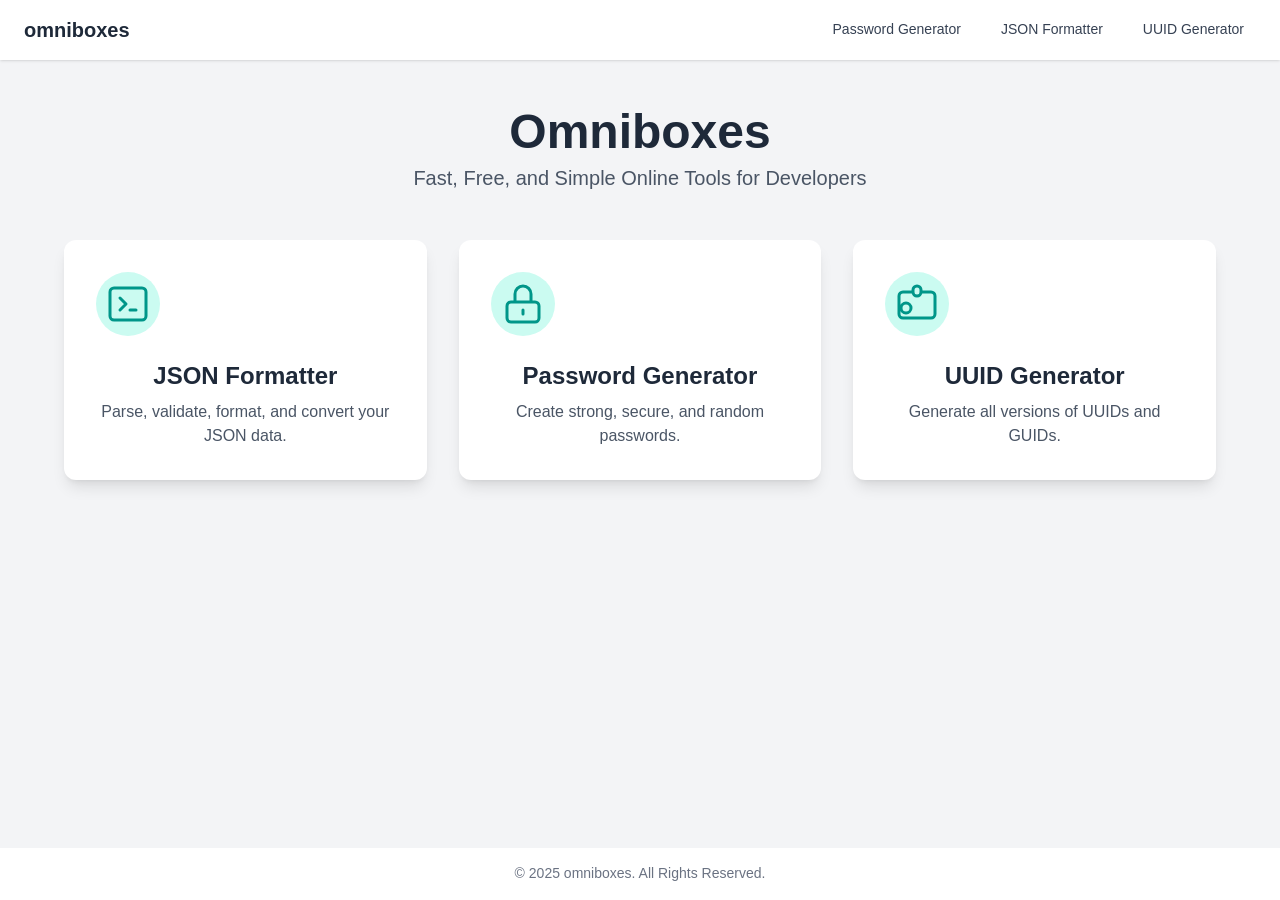
==== commit 6a366b45: "Deploy from private repo: 0abb890c333f17dda761555b934389a4ac90962a aixuexicc/website-tools@0abb890c3" ====
--- a/index.html
+++ b/index.html
@@ -1,15 +1,22 @@
 <!DOCTYPE html><html><head><meta charset="utf-8">
 <meta name="viewport" content="width=device-width, initial-scale=1">
-<style>/*! tailwindcss v4.1.11 | MIT License | https://tailwindcss.com */@layer properties{@supports ((-webkit-hyphens:none) and (not (margin-trim:inline))) or ((-moz-orient:inline) and (not (color:rgb(from red r g b)))){*,::backdrop,:after,:before{--tw-space-y-reverse:0;--tw-space-x-reverse:0;--tw-font-weight:initial;--tw-tracking:initial;--tw-shadow:0 0 #0000;--tw-shadow-color:initial;--tw-shadow-alpha:100%;--tw-inset-shadow:0 0 #0000;--tw-inset-shadow-color:initial;--tw-inset-shadow-alpha:100%;--tw-ring-color:initial;--tw-ring-shadow:0 0 #0000;--tw-inset-ring-color:initial;--tw-inset-ring-shadow:0 0 #0000;--tw-ring-inset:initial;--tw-ring-offset-width:0px;--tw-ring-offset-color:#fff;--tw-ring-offset-shadow:0 0 #0000;--tw-duration:initial}}}@layer theme{:host,:root{--font-sans:ui-sans-serif,system-ui,sans-serif,"Apple Color Emoji","Segoe UI Emoji","Segoe UI Symbol","Noto Color Emoji";--font-mono:ui-monospace,SFMono-Regular,Menlo,Monaco,Consolas,"Liberation Mono","Courier New",monospace;--color-red-100:oklch(93.6% .032 17.717);--color-red-300:oklch(80.8% .114 19.571);--color-red-400:oklch(70.4% .191 22.216);--color-red-500:oklch(63.7% .237 25.331);--color-red-600:oklch(57.7% .245 27.325);--color-red-700:oklch(50.5% .213 27.518);--color-red-900:oklch(39.6% .141 25.723);--color-green-500:oklch(72.3% .219 149.579);--color-teal-500:oklch(70.4% .14 182.503);--color-teal-600:oklch(60% .118 184.704);--color-teal-700:oklch(51.1% .096 186.391);--color-sky-500:oklch(68.5% .169 237.323);--color-gray-50:oklch(98.5% .002 247.839);--color-gray-100:oklch(96.7% .003 264.542);--color-gray-200:oklch(92.8% .006 264.531);--color-gray-300:oklch(87.2% .01 258.338);--color-gray-400:oklch(70.7% .022 261.325);--color-gray-500:oklch(55.1% .027 264.364);--color-gray-600:oklch(44.6% .03 256.802);--color-gray-700:oklch(37.3% .034 259.733);--color-gray-800:oklch(27.8% .033 256.848);--color-gray-900:oklch(21% .034 264.665);--color-white:#fff;--spacing:.25rem;--container-2xl:42rem;--container-4xl:56rem;--text-xs:.75rem;--text-xs--line-height:1.33333;--text-sm:.875rem;--text-sm--line-height:1.42857;--text-lg:1.125rem;--text-lg--line-height:1.55556;--text-xl:1.25rem;--text-xl--line-height:1.4;--text-2xl:1.5rem;--text-2xl--line-height:1.33333;--text-3xl:1.875rem;--text-3xl--line-height:1.2;--font-weight-medium:500;--font-weight-semibold:600;--font-weight-bold:700;--tracking-wider:.05em;--radius-md:.375rem;--radius-lg:.5rem;--radius-xl:.75rem;--default-transition-duration:.15s;--default-transition-timing-function:cubic-bezier(.4,0,.2,1);--default-font-family:var(--font-sans);--default-mono-font-family:var(--font-mono)}}@layer base{*,::backdrop,:after,:before{border:0 solid;box-sizing:border-box;margin:0;padding:0}::file-selector-button{border:0 solid;box-sizing:border-box;margin:0;padding:0}:host,html{-webkit-text-size-adjust:100%;font-family:var(--default-font-family,ui-sans-serif,system-ui,sans-serif,"Apple Color Emoji","Segoe UI Emoji","Segoe UI Symbol","Noto Color Emoji");font-feature-settings:var(--default-font-feature-settings,normal);font-variation-settings:var(--default-font-variation-settings,normal);line-height:1.5;-moz-tab-size:4;-o-tab-size:4;tab-size:4;-webkit-tap-highlight-color:transparent}hr{border-top-width:1px;color:inherit;height:0}abbr:where([title]){-webkit-text-decoration:underline dotted;text-decoration:underline dotted}h1,h2,h3,h4,h5,h6{font-size:inherit;font-weight:inherit}a{color:inherit;-webkit-text-decoration:inherit;text-decoration:inherit}b,strong{font-weight:bolder}code,kbd,pre,samp{font-family:var(--default-mono-font-family,ui-monospace,SFMono-Regular,Menlo,Monaco,Consolas,"Liberation Mono","Courier New",monospace);font-feature-settings:var(--default-mono-font-feature-settings,normal);font-size:1em;font-variation-settings:var(--default-mono-font-variation-settings,normal)}small{font-size:80%}sub,sup{font-size:75%;line-height:0;position:relative;vertical-align:baseline}sub{bottom:-.25em}sup{top:-.5em}table{border-collapse:collapse;border-color:inherit;text-indent:0}:-moz-focusring{outline:auto}progress{vertical-align:baseline}summary{display:list-item}menu,ol,ul{list-style:none}audio,canvas,embed,iframe,img,object,svg,video{display:block;vertical-align:middle}img,video{height:auto;max-width:100%}button,input,optgroup,select,textarea{background-color:#0000;border-radius:0;color:inherit;font:inherit;font-feature-settings:inherit;font-variation-settings:inherit;letter-spacing:inherit;opacity:1}::file-selector-button{background-color:#0000;border-radius:0;color:inherit;font:inherit;font-feature-settings:inherit;font-variation-settings:inherit;letter-spacing:inherit;opacity:1}:where(select:is([multiple],[size])) optgroup{font-weight:bolder}:where(select:is([multiple],[size])) optgroup option{padding-inline-start:20px}::file-selector-button{margin-inline-end:4px}::-moz-placeholder{opacity:1}::placeholder{opacity:1}@supports (not (-webkit-appearance:-apple-pay-button)) or (contain-intrinsic-size:1px){::-moz-placeholder{color:currentColor}::placeholder{color:currentColor}@supports (color:color-mix(in lab,red,red)){::-moz-placeholder{color:color-mix(in oklab,currentcolor 50%,transparent)}::placeholder{color:color-mix(in oklab,currentcolor 50%,transparent)}}}textarea{resize:vertical}::-webkit-search-decoration{-webkit-appearance:none}::-webkit-date-and-time-value{min-height:1lh;text-align:inherit}::-webkit-datetime-edit{display:inline-flex}::-webkit-datetime-edit-fields-wrapper{padding:0}::-webkit-datetime-edit,::-webkit-datetime-edit-year-field{padding-block:0}::-webkit-datetime-edit-day-field,::-webkit-datetime-edit-month-field{padding-block:0}::-webkit-datetime-edit-hour-field,::-webkit-datetime-edit-minute-field{padding-block:0}::-webkit-datetime-edit-millisecond-field,::-webkit-datetime-edit-second-field{padding-block:0}::-webkit-datetime-edit-meridiem-field{padding-block:0}:-moz-ui-invalid{box-shadow:none}button,input:where([type=button],[type=reset],[type=submit]){-webkit-appearance:button;-moz-appearance:button;appearance:button}::file-selector-button{-webkit-appearance:button;-moz-appearance:button;appearance:button}::-webkit-inner-spin-button,::-webkit-outer-spin-button{height:auto}[hidden]:where(:not([hidden=until-found])){display:none!important}}@layer components;@layer utilities{.absolute{position:absolute}.relative{position:relative}.static{position:static}.top-2{top:calc(var(--spacing)*2)}.right-3{right:calc(var(--spacing)*3)}.bottom-full{bottom:100%}.z-10{z-index:10}.container{width:100%}@media (min-width:40rem){.container{max-width:40rem}}@media (min-width:48rem){.container{max-width:48rem}}@media (min-width:64rem){.container{max-width:64rem}}@media (min-width:80rem){.container{max-width:80rem}}@media (min-width:96rem){.container{max-width:96rem}}.mx-auto{margin-inline:auto}.mb-2{margin-bottom:calc(var(--spacing)*2)}.mb-4{margin-bottom:calc(var(--spacing)*4)}.mb-6{margin-bottom:calc(var(--spacing)*6)}.ml-3{margin-left:calc(var(--spacing)*3)}.block{display:block}.flex{display:flex}.grid{display:grid}.hidden{display:none}.h-2{height:calc(var(--spacing)*2)}.h-4{height:calc(var(--spacing)*4)}.h-5{height:calc(var(--spacing)*5)}.h-6{height:calc(var(--spacing)*6)}.h-full{height:100%}.h-screen{height:100vh}.max-h-96{max-height:calc(var(--spacing)*96)}.min-h-0{min-height:calc(var(--spacing)*0)}.w-4{width:calc(var(--spacing)*4)}.w-5{width:calc(var(--spacing)*5)}.w-24{width:calc(var(--spacing)*24)}.w-64{width:calc(var(--spacing)*64)}.w-full{width:100%}.max-w-2xl{max-width:var(--container-2xl)}.max-w-4xl{max-width:var(--container-4xl)}.min-w-0{min-width:calc(var(--spacing)*0)}.flex-shrink-0{flex-shrink:0}.flex-grow{flex-grow:1}.cursor-pointer{cursor:pointer}.appearance-none{-webkit-appearance:none;-moz-appearance:none;appearance:none}.grid-cols-1{grid-template-columns:repeat(1,minmax(0,1fr))}.grid-cols-\[1fr_256px_1fr\]{grid-template-columns:1fr 256px 1fr}.flex-col{flex-direction:column}.flex-wrap{flex-wrap:wrap}.items-center{align-items:center}.justify-between{justify-content:space-between}.justify-center{justify-content:center}.gap-2{gap:calc(var(--spacing)*2)}.gap-4{gap:calc(var(--spacing)*4)}:where(.space-y-2>:not(:last-child)){--tw-space-y-reverse:0;margin-block-end:calc(var(--spacing)*2*(1 - var(--tw-space-y-reverse)));margin-block-start:calc(var(--spacing)*2*var(--tw-space-y-reverse))}:where(.space-y-4>:not(:last-child)){--tw-space-y-reverse:0;margin-block-end:calc(var(--spacing)*4*(1 - var(--tw-space-y-reverse)));margin-block-start:calc(var(--spacing)*4*var(--tw-space-y-reverse))}:where(.space-y-6>:not(:last-child)){--tw-space-y-reverse:0;margin-block-end:calc(var(--spacing)*6*(1 - var(--tw-space-y-reverse)));margin-block-start:calc(var(--spacing)*6*var(--tw-space-y-reverse))}:where(.space-x-2>:not(:last-child)){--tw-space-x-reverse:0;margin-inline-end:calc(var(--spacing)*2*(1 - var(--tw-space-x-reverse)));margin-inline-start:calc(var(--spacing)*2*var(--tw-space-x-reverse))}:where(.space-x-4>:not(:last-child)){--tw-space-x-reverse:0;margin-inline-end:calc(var(--spacing)*4*(1 - var(--tw-space-x-reverse)));margin-inline-start:calc(var(--spacing)*4*var(--tw-space-x-reverse))}.overflow-auto{overflow:auto}.overflow-y-auto{overflow-y:auto}.rounded{border-radius:.25rem}.rounded-full{border-radius:3.40282e+38px}.rounded-lg{border-radius:var(--radius-lg)}.rounded-md{border-radius:var(--radius-md)}.rounded-xl{border-radius:var(--radius-xl)}.rounded-t-md{border-top-right-radius:var(--radius-md)}.rounded-l-md,.rounded-t-md{border-top-left-radius:var(--radius-md)}.rounded-l-md{border-bottom-left-radius:var(--radius-md)}.rounded-r-md{border-top-right-radius:var(--radius-md)}.rounded-b-md,.rounded-r-md{border-bottom-right-radius:var(--radius-md)}.rounded-b-md{border-bottom-left-radius:var(--radius-md)}.border-gray-300{border-color:var(--color-gray-300)}.border-red-500{border-color:var(--color-red-500)}.border-transparent{border-color:#0000}.bg-gray-50{background-color:var(--color-gray-50)}.bg-gray-100{background-color:var(--color-gray-100)}.bg-gray-200{background-color:var(--color-gray-200)}.bg-gray-300{background-color:var(--color-gray-300)}.bg-gray-600{background-color:var(--color-gray-600)}.bg-gray-700{background-color:var(--color-gray-700)}.bg-red-100{background-color:var(--color-red-100)}.bg-red-600{background-color:var(--color-red-600)}.bg-teal-500{background-color:var(--color-teal-500)}.bg-teal-600{background-color:var(--color-teal-600)}.bg-white{background-color:var(--color-white)}.p-1{padding:calc(var(--spacing)*1)}.p-2{padding:calc(var(--spacing)*2)}.p-3{padding:calc(var(--spacing)*3)}.p-4{padding:calc(var(--spacing)*4)}.p-6{padding:calc(var(--spacing)*6)}.p-8{padding:calc(var(--spacing)*8)}.px-3{padding-inline:calc(var(--spacing)*3)}.px-4{padding-inline:calc(var(--spacing)*4)}.px-6{padding-inline:calc(var(--spacing)*6)}.py-1{padding-block:calc(var(--spacing)*1)}.py-2{padding-block:calc(var(--spacing)*2)}.py-3{padding-block:calc(var(--spacing)*3)}.py-4{padding-block:calc(var(--spacing)*4)}.pb-4{padding-bottom:calc(var(--spacing)*4)}.text-center{text-align:center}.font-mono{font-family:var(--font-mono)}.text-2xl{font-size:var(--text-2xl);line-height:var(--tw-leading,var(--text-2xl--line-height))}.text-3xl{font-size:var(--text-3xl);line-height:var(--tw-leading,var(--text-3xl--line-height))}.text-lg{font-size:var(--text-lg);line-height:var(--tw-leading,var(--text-lg--line-height))}.text-sm{font-size:var(--text-sm);line-height:var(--tw-leading,var(--text-sm--line-height))}.text-xl{font-size:var(--text-xl);line-height:var(--tw-leading,var(--text-xl--line-height))}.text-xs{font-size:var(--text-xs);line-height:var(--tw-leading,var(--text-xs--line-height))}.font-bold{--tw-font-weight:var(--font-weight-bold);font-weight:var(--font-weight-bold)}.font-medium{--tw-font-weight:var(--font-weight-medium);font-weight:var(--font-weight-medium)}.font-semibold{--tw-font-weight:var(--font-weight-semibold);font-weight:var(--font-weight-semibold)}.tracking-wider{--tw-tracking:var(--tracking-wider);letter-spacing:var(--tracking-wider)}.break-all{word-break:break-all}.whitespace-pre-wrap{white-space:pre-wrap}.text-gray-500{color:var(--color-gray-500)}.text-gray-600{color:var(--color-gray-600)}.text-gray-700{color:var(--color-gray-700)}.text-gray-800{color:var(--color-gray-800)}.text-green-500{color:var(--color-green-500)}.text-red-700{color:var(--color-red-700)}.text-sky-500{color:var(--color-sky-500)}.text-teal-500{color:var(--color-teal-500)}.text-teal-600{color:var(--color-teal-600)}.text-white{color:var(--color-white)}.lowercase{text-transform:lowercase}.uppercase{text-transform:uppercase}.opacity-0{opacity:0}.opacity-100{opacity:1}.shadow{--tw-shadow:0 1px 3px 0 var(--tw-shadow-color,#0000001a),0 1px 2px -1px var(--tw-shadow-color,#0000001a)}.shadow,.shadow-lg{box-shadow:var(--tw-inset-shadow),var(--tw-inset-ring-shadow),var(--tw-ring-offset-shadow),var(--tw-ring-shadow),var(--tw-shadow)}.shadow-lg{--tw-shadow:0 10px 15px -3px var(--tw-shadow-color,#0000001a),0 4px 6px -4px var(--tw-shadow-color,#0000001a)}.transition-colors{transition-duration:var(--tw-duration,var(--default-transition-duration));transition-property:color,background-color,border-color,outline-color,text-decoration-color,fill,stroke,--tw-gradient-from,--tw-gradient-via,--tw-gradient-to;transition-timing-function:var(--tw-ease,var(--default-transition-timing-function))}.transition-opacity{transition-duration:var(--tw-duration,var(--default-transition-duration));transition-property:opacity;transition-timing-function:var(--tw-ease,var(--default-transition-timing-function))}.duration-300{--tw-duration:.3s;transition-duration:.3s}@media (hover:hover){.hover\:bg-gray-100:hover{background-color:var(--color-gray-100)}.hover\:bg-gray-200:hover{background-color:var(--color-gray-200)}.hover\:bg-gray-400:hover{background-color:var(--color-gray-400)}.hover\:bg-gray-500:hover{background-color:var(--color-gray-500)}.hover\:bg-gray-700:hover{background-color:var(--color-gray-700)}.hover\:bg-red-700:hover{background-color:var(--color-red-700)}.hover\:bg-teal-600:hover{background-color:var(--color-teal-600)}.hover\:bg-teal-700:hover{background-color:var(--color-teal-700)}.hover\:underline:hover{text-decoration-line:underline}}.focus\:border-gray-500:focus{border-color:var(--color-gray-500)}.focus\:border-teal-500:focus{border-color:var(--color-teal-500)}.focus\:bg-white:focus{background-color:var(--color-white)}.focus\:ring-0:focus{--tw-ring-shadow:var(--tw-ring-inset,)0 0 0 calc(var(--tw-ring-offset-width))var(--tw-ring-color,currentcolor);box-shadow:var(--tw-inset-shadow),var(--tw-inset-ring-shadow),var(--tw-ring-offset-shadow),var(--tw-ring-shadow),var(--tw-shadow)}.focus\:ring-teal-500:focus{--tw-ring-color:var(--color-teal-500)}.disabled\:bg-gray-400:disabled{background-color:var(--color-gray-400)}@media (min-width:40rem){.sm\:w-auto{width:auto}.sm\:grid-cols-2{grid-template-columns:repeat(2,minmax(0,1fr))}.sm\:flex-row{flex-direction:row}}@media (prefers-color-scheme:dark){.dark\:border-gray-600{border-color:var(--color-gray-600)}.dark\:border-red-400{border-color:var(--color-red-400)}.dark\:bg-gray-700{background-color:var(--color-gray-700)}.dark\:bg-gray-800{background-color:var(--color-gray-800)}.dark\:bg-gray-900{background-color:var(--color-gray-900)}.dark\:bg-red-900{background-color:var(--color-red-900)}.dark\:text-gray-200{color:var(--color-gray-200)}.dark\:text-gray-400{color:var(--color-gray-400)}.dark\:text-red-300{color:var(--color-red-300)}.dark\:text-white{color:var(--color-white)}@media (hover:hover){.dark\:hover\:bg-gray-600:hover{background-color:var(--color-gray-600)}.dark\:hover\:bg-gray-700:hover{background-color:var(--color-gray-700)}.dark\:hover\:bg-gray-800:hover{background-color:var(--color-gray-800)}}}}@property --tw-space-y-reverse{syntax:"*";inherits:false;initial-value:0}@property --tw-space-x-reverse{syntax:"*";inherits:false;initial-value:0}@property --tw-font-weight{syntax:"*";inherits:false}@property --tw-tracking{syntax:"*";inherits:false}@property --tw-shadow{syntax:"*";inherits:false;initial-value:0 0 #0000}@property --tw-shadow-color{syntax:"*";inherits:false}@property --tw-shadow-alpha{syntax:"<percentage>";inherits:false;initial-value:100%}@property --tw-inset-shadow{syntax:"*";inherits:false;initial-value:0 0 #0000}@property --tw-inset-shadow-color{syntax:"*";inherits:false}@property --tw-inset-shadow-alpha{syntax:"<percentage>";inherits:false;initial-value:100%}@property --tw-ring-color{syntax:"*";inherits:false}@property --tw-ring-shadow{syntax:"*";inherits:false;initial-value:0 0 #0000}@property --tw-inset-ring-color{syntax:"*";inherits:false}@property --tw-inset-ring-shadow{syntax:"*";inherits:false;initial-value:0 0 #0000}@property --tw-ring-inset{syntax:"*";inherits:false}@property --tw-ring-offset-width{syntax:"<length>";inherits:false;initial-value:0}@property --tw-ring-offset-color{syntax:"*";inherits:false;initial-value:#fff}@property --tw-ring-offset-shadow{syntax:"*";inherits:false;initial-value:0 0 #0000}@property --tw-duration{syntax:"*";inherits:false}</style>
-<style>#__nuxt,body,html{height:100%;margin:0;padding:0}body{font-family:-apple-system,BlinkMacSystemFont,Segoe UI,Roboto,Helvetica Neue,Arial,sans-serif}</style>
-<link rel="preload" as="fetch" crossorigin="anonymous" href="/web-tools/_payload.json?c8f611fb-032e-41a9-a31b-031de18198a6">
-<link rel="modulepreload" as="script" crossorigin href="/web-tools/_nuxt/Bu9YD8-Y.js">
-<link rel="modulepreload" as="script" crossorigin href="/web-tools/_nuxt/DwKcSXLy.js">
-<link rel="modulepreload" as="script" crossorigin href="/web-tools/_nuxt/8zAyuWjm.js">
-<link rel="modulepreload" as="script" crossorigin href="/web-tools/_nuxt/aQYyQkLV.js">
-<link rel="preload" as="fetch" fetchpriority="low" crossorigin="anonymous" href="/web-tools/_nuxt/builds/meta/c8f611fb-032e-41a9-a31b-031de18198a6.json">
-<link rel="prefetch" as="script" crossorigin href="/web-tools/_nuxt/BDys8koZ.js">
-<link rel="prefetch" as="script" crossorigin href="/web-tools/_nuxt/CHOZN1oD.js">
-<link rel="prefetch" as="script" crossorigin href="/web-tools/_nuxt/BgwDNSRi.js">
-<script type="module" src="/web-tools/_nuxt/Bu9YD8-Y.js" crossorigin></script></head><body><div id="__nuxt"><div><div class="h-screen bg-gray-100 dark:bg-gray-900 text-gray-800 dark:text-gray-200 flex flex-col"><header class="bg-white dark:bg-gray-800 shadow flex-shrink-0"><nav class="container mx-auto px-6 py-3"><div class="flex items-center justify-between"><div class="text-xl font-semibold"><a aria-current="page" href="/web-tools/" class="router-link-active router-link-exact-active text-gray-800 dark:text-white">🛠️ ToolBox</a></div><div class="flex space-x-4"><a href="/web-tools/tools/password-generator" class="px-3 py-2 rounded-md text-sm font-medium text-gray-700 dark:text-gray-200 hover:bg-gray-200 dark:hover:bg-gray-700">Password Generator</a><a href="/web-tools/tools/json-formatter" class="px-3 py-2 rounded-md text-sm font-medium text-gray-700 dark:text-gray-200 hover:bg-gray-200 dark:hover:bg-gray-700">JSON Formatter</a><a href="/web-tools/tools/uuid-generator" class="px-3 py-2 rounded-md text-sm font-medium text-gray-700 dark:text-gray-200 hover:bg-gray-200 dark:hover:bg-gray-700">UUID Generator</a></div></div></nav></header><main class="flex-grow flex flex-col"><!--[--><div class="space-y-4"><h1 class="text-3xl font-bold">Welcome to ToolBox!</h1><p class="text-lg text-gray-600 dark:text-gray-400"> A collection of handy online tools. Please select a tool from the navigation bar above to get started. </p><div class="p-6 bg-white dark:bg-gray-800 rounded-lg shadow"><h2 class="text-xl font-semibold mb-2">Project Overview</h2><p> This website is built with <a href="https://nuxt.com/" target="_blank" class="text-green-500 hover:underline">Nuxt 3</a> and styled with <a href="https://tailwindcss.com/" target="_blank" class="text-sky-500 hover:underline">Tailwind CSS</a>. It is designed to be fully static and is deployed on GitHub Pages for optimal performance and reliability. </p></div></div><!--]--></main><footer class="bg-white dark:bg-gray-800 py-4 flex-shrink-0"><div class="container mx-auto px-6 text-center text-sm text-gray-500"><p>© 2025 ToolBox. All Rights Reserved.</p></div></footer></div></div></div><div id="teleports"></div><script type="application/json" data-nuxt-data="nuxt-app" data-ssr="true" id="__NUXT_DATA__" data-src="/web-tools/_payload.json?c8f611fb-032e-41a9-a31b-031de18198a6">[{"state":1,"once":3,"_errors":4,"serverRendered":6,"path":7,"prerenderedAt":8},["Reactive",2],{},["Set"],["ShallowReactive",5],{},true,"/",1751192798934]</script>
-<script>window.__NUXT__={};window.__NUXT__.config={public:{},app:{baseURL:"/web-tools/",buildId:"c8f611fb-032e-41a9-a31b-031de18198a6",buildAssetsDir:"/_nuxt/",cdnURL:""}}</script></body></html>+<style>/*! tailwindcss v4.1.11 | MIT License | https://tailwindcss.com */@layer properties{@supports ((-webkit-hyphens:none) and (not (margin-trim:inline))) or ((-moz-orient:inline) and (not (color:rgb(from red r g b)))){*,::backdrop,:after,:before{--tw-space-y-reverse:0;--tw-space-x-reverse:0;--tw-border-style:solid;--tw-font-weight:initial;--tw-tracking:initial;--tw-shadow:0 0 #0000;--tw-shadow-color:initial;--tw-shadow-alpha:100%;--tw-inset-shadow:0 0 #0000;--tw-inset-shadow-color:initial;--tw-inset-shadow-alpha:100%;--tw-ring-color:initial;--tw-ring-shadow:0 0 #0000;--tw-inset-ring-color:initial;--tw-inset-ring-shadow:0 0 #0000;--tw-ring-inset:initial;--tw-ring-offset-width:0px;--tw-ring-offset-color:#fff;--tw-ring-offset-shadow:0 0 #0000;--tw-duration:initial;--tw-translate-x:0;--tw-translate-y:0;--tw-translate-z:0}}}@layer theme{:host,:root{--font-sans:ui-sans-serif,system-ui,sans-serif,"Apple Color Emoji","Segoe UI Emoji","Segoe UI Symbol","Noto Color Emoji";--font-mono:ui-monospace,SFMono-Regular,Menlo,Monaco,Consolas,"Liberation Mono","Courier New",monospace;--color-red-100:oklch(93.6% .032 17.717);--color-red-300:oklch(80.8% .114 19.571);--color-red-400:oklch(70.4% .191 22.216);--color-red-500:oklch(63.7% .237 25.331);--color-red-600:oklch(57.7% .245 27.325);--color-red-700:oklch(50.5% .213 27.518);--color-red-900:oklch(39.6% .141 25.723);--color-green-500:oklch(72.3% .219 149.579);--color-teal-100:oklch(95.3% .051 180.801);--color-teal-300:oklch(85.5% .138 181.071);--color-teal-500:oklch(70.4% .14 182.503);--color-teal-600:oklch(60% .118 184.704);--color-teal-700:oklch(51.1% .096 186.391);--color-teal-900:oklch(38.6% .063 188.416);--color-gray-50:oklch(98.5% .002 247.839);--color-gray-100:oklch(96.7% .003 264.542);--color-gray-200:oklch(92.8% .006 264.531);--color-gray-300:oklch(87.2% .01 258.338);--color-gray-400:oklch(70.7% .022 261.325);--color-gray-500:oklch(55.1% .027 264.364);--color-gray-600:oklch(44.6% .03 256.802);--color-gray-700:oklch(37.3% .034 259.733);--color-gray-800:oklch(27.8% .033 256.848);--color-gray-900:oklch(21% .034 264.665);--color-white:#fff;--spacing:.25rem;--container-2xl:42rem;--container-4xl:56rem;--container-6xl:72rem;--text-xs:.75rem;--text-xs--line-height:1.33333;--text-sm:.875rem;--text-sm--line-height:1.42857;--text-lg:1.125rem;--text-lg--line-height:1.55556;--text-xl:1.25rem;--text-xl--line-height:1.4;--text-2xl:1.5rem;--text-2xl--line-height:1.33333;--text-3xl:1.875rem;--text-3xl--line-height:1.2;--text-5xl:3rem;--text-5xl--line-height:1;--font-weight-medium:500;--font-weight-semibold:600;--font-weight-bold:700;--tracking-wider:.05em;--radius-md:.375rem;--radius-lg:.5rem;--radius-xl:.75rem;--default-transition-duration:.15s;--default-transition-timing-function:cubic-bezier(.4,0,.2,1);--default-font-family:var(--font-sans);--default-mono-font-family:var(--font-mono)}}@layer base{*,::backdrop,:after,:before{border:0 solid;box-sizing:border-box;margin:0;padding:0}::file-selector-button{border:0 solid;box-sizing:border-box;margin:0;padding:0}:host,html{-webkit-text-size-adjust:100%;font-family:var(--default-font-family,ui-sans-serif,system-ui,sans-serif,"Apple Color Emoji","Segoe UI Emoji","Segoe UI Symbol","Noto Color Emoji");font-feature-settings:var(--default-font-feature-settings,normal);font-variation-settings:var(--default-font-variation-settings,normal);line-height:1.5;-moz-tab-size:4;-o-tab-size:4;tab-size:4;-webkit-tap-highlight-color:transparent}hr{border-top-width:1px;color:inherit;height:0}abbr:where([title]){-webkit-text-decoration:underline dotted;text-decoration:underline dotted}h1,h2,h3,h4,h5,h6{font-size:inherit;font-weight:inherit}a{color:inherit;-webkit-text-decoration:inherit;text-decoration:inherit}b,strong{font-weight:bolder}code,kbd,pre,samp{font-family:var(--default-mono-font-family,ui-monospace,SFMono-Regular,Menlo,Monaco,Consolas,"Liberation Mono","Courier New",monospace);font-feature-settings:var(--default-mono-font-feature-settings,normal);font-size:1em;font-variation-settings:var(--default-mono-font-variation-settings,normal)}small{font-size:80%}sub,sup{font-size:75%;line-height:0;position:relative;vertical-align:baseline}sub{bottom:-.25em}sup{top:-.5em}table{border-collapse:collapse;border-color:inherit;text-indent:0}:-moz-focusring{outline:auto}progress{vertical-align:baseline}summary{display:list-item}menu,ol,ul{list-style:none}audio,canvas,embed,iframe,img,object,svg,video{display:block;vertical-align:middle}img,video{height:auto;max-width:100%}button,input,optgroup,select,textarea{background-color:#0000;border-radius:0;color:inherit;font:inherit;font-feature-settings:inherit;font-variation-settings:inherit;letter-spacing:inherit;opacity:1}::file-selector-button{background-color:#0000;border-radius:0;color:inherit;font:inherit;font-feature-settings:inherit;font-variation-settings:inherit;letter-spacing:inherit;opacity:1}:where(select:is([multiple],[size])) optgroup{font-weight:bolder}:where(select:is([multiple],[size])) optgroup option{padding-inline-start:20px}::file-selector-button{margin-inline-end:4px}::-moz-placeholder{opacity:1}::placeholder{opacity:1}@supports (not (-webkit-appearance:-apple-pay-button)) or (contain-intrinsic-size:1px){::-moz-placeholder{color:currentColor}::placeholder{color:currentColor}@supports (color:color-mix(in lab,red,red)){::-moz-placeholder{color:color-mix(in oklab,currentcolor 50%,transparent)}::placeholder{color:color-mix(in oklab,currentcolor 50%,transparent)}}}textarea{resize:vertical}::-webkit-search-decoration{-webkit-appearance:none}::-webkit-date-and-time-value{min-height:1lh;text-align:inherit}::-webkit-datetime-edit{display:inline-flex}::-webkit-datetime-edit-fields-wrapper{padding:0}::-webkit-datetime-edit,::-webkit-datetime-edit-year-field{padding-block:0}::-webkit-datetime-edit-day-field,::-webkit-datetime-edit-month-field{padding-block:0}::-webkit-datetime-edit-hour-field,::-webkit-datetime-edit-minute-field{padding-block:0}::-webkit-datetime-edit-millisecond-field,::-webkit-datetime-edit-second-field{padding-block:0}::-webkit-datetime-edit-meridiem-field{padding-block:0}:-moz-ui-invalid{box-shadow:none}button,input:where([type=button],[type=reset],[type=submit]){-webkit-appearance:button;-moz-appearance:button;appearance:button}::file-selector-button{-webkit-appearance:button;-moz-appearance:button;appearance:button}::-webkit-inner-spin-button,::-webkit-outer-spin-button{height:auto}[hidden]:where(:not([hidden=until-found])){display:none!important}}@layer components;@layer utilities{.absolute{position:absolute}.relative{position:relative}.static{position:static}.top-2{top:calc(var(--spacing)*2)}.right-3{right:calc(var(--spacing)*3)}.bottom-full{bottom:100%}.z-10{z-index:10}.container{width:100%}@media (min-width:40rem){.container{max-width:40rem}}@media (min-width:48rem){.container{max-width:48rem}}@media (min-width:64rem){.container{max-width:64rem}}@media (min-width:80rem){.container{max-width:80rem}}@media (min-width:96rem){.container{max-width:96rem}}.mx-auto{margin-inline:auto}.mt-8{margin-top:calc(var(--spacing)*8)}.mt-auto{margin-top:auto}.mb-2{margin-bottom:calc(var(--spacing)*2)}.mb-4{margin-bottom:calc(var(--spacing)*4)}.mb-6{margin-bottom:calc(var(--spacing)*6)}.mb-12{margin-bottom:calc(var(--spacing)*12)}.ml-3{margin-left:calc(var(--spacing)*3)}.block{display:block}.flex{display:flex}.grid{display:grid}.hidden{display:none}.h-2{height:calc(var(--spacing)*2)}.h-4{height:calc(var(--spacing)*4)}.h-5{height:calc(var(--spacing)*5)}.h-6{height:calc(var(--spacing)*6)}.h-12{height:calc(var(--spacing)*12)}.h-16{height:calc(var(--spacing)*16)}.h-full{height:100%}.max-h-96{max-height:calc(var(--spacing)*96)}.min-h-0{min-height:calc(var(--spacing)*0)}.min-h-screen{min-height:100vh}.w-4{width:calc(var(--spacing)*4)}.w-5{width:calc(var(--spacing)*5)}.w-12{width:calc(var(--spacing)*12)}.w-16{width:calc(var(--spacing)*16)}.w-24{width:calc(var(--spacing)*24)}.w-64{width:calc(var(--spacing)*64)}.w-full{width:100%}.max-w-2xl{max-width:var(--container-2xl)}.max-w-4xl{max-width:var(--container-4xl)}.max-w-6xl{max-width:var(--container-6xl)}.max-w-none{max-width:none}.min-w-0{min-width:calc(var(--spacing)*0)}.flex-shrink-0{flex-shrink:0}.flex-grow{flex-grow:1}.cursor-pointer{cursor:pointer}.appearance-none{-webkit-appearance:none;-moz-appearance:none;appearance:none}.grid-cols-1{grid-template-columns:repeat(1,minmax(0,1fr))}.grid-cols-\[1fr_256px_1fr\]{grid-template-columns:1fr 256px 1fr}.flex-col{flex-direction:column}.flex-wrap{flex-wrap:wrap}.items-center{align-items:center}.justify-between{justify-content:space-between}.justify-center{justify-content:center}.gap-2{gap:calc(var(--spacing)*2)}.gap-4{gap:calc(var(--spacing)*4)}.gap-8{gap:calc(var(--spacing)*8)}:where(.space-y-2>:not(:last-child)){--tw-space-y-reverse:0;margin-block-end:calc(var(--spacing)*2*(1 - var(--tw-space-y-reverse)));margin-block-start:calc(var(--spacing)*2*var(--tw-space-y-reverse))}:where(.space-y-4>:not(:last-child)){--tw-space-y-reverse:0;margin-block-end:calc(var(--spacing)*4*(1 - var(--tw-space-y-reverse)));margin-block-start:calc(var(--spacing)*4*var(--tw-space-y-reverse))}:where(.space-y-6>:not(:last-child)){--tw-space-y-reverse:0;margin-block-end:calc(var(--spacing)*6*(1 - var(--tw-space-y-reverse)));margin-block-start:calc(var(--spacing)*6*var(--tw-space-y-reverse))}:where(.space-x-2>:not(:last-child)){--tw-space-x-reverse:0;margin-inline-end:calc(var(--spacing)*2*(1 - var(--tw-space-x-reverse)));margin-inline-start:calc(var(--spacing)*2*var(--tw-space-x-reverse))}:where(.space-x-4>:not(:last-child)){--tw-space-x-reverse:0;margin-inline-end:calc(var(--spacing)*4*(1 - var(--tw-space-x-reverse)));margin-inline-start:calc(var(--spacing)*4*var(--tw-space-x-reverse))}.self-start{align-self:flex-start}.overflow-auto{overflow:auto}.overflow-y-auto{overflow-y:auto}.rounded{border-radius:.25rem}.rounded-full{border-radius:3.40282e+38px}.rounded-lg{border-radius:var(--radius-lg)}.rounded-md{border-radius:var(--radius-md)}.rounded-xl{border-radius:var(--radius-xl)}.rounded-t-md{border-top-right-radius:var(--radius-md)}.rounded-l-md,.rounded-t-md{border-top-left-radius:var(--radius-md)}.rounded-l-md{border-bottom-left-radius:var(--radius-md)}.rounded-r-md{border-top-right-radius:var(--radius-md)}.rounded-b-md,.rounded-r-md{border-bottom-right-radius:var(--radius-md)}.rounded-b-md{border-bottom-left-radius:var(--radius-md)}.border-t{border-top-style:var(--tw-border-style);border-top-width:1px}.border-gray-200{border-color:var(--color-gray-200)}.border-gray-300{border-color:var(--color-gray-300)}.border-red-500{border-color:var(--color-red-500)}.border-transparent{border-color:#0000}.bg-gray-50{background-color:var(--color-gray-50)}.bg-gray-100{background-color:var(--color-gray-100)}.bg-gray-200{background-color:var(--color-gray-200)}.bg-gray-300{background-color:var(--color-gray-300)}.bg-gray-600{background-color:var(--color-gray-600)}.bg-gray-700{background-color:var(--color-gray-700)}.bg-red-100{background-color:var(--color-red-100)}.bg-red-600{background-color:var(--color-red-600)}.bg-teal-100{background-color:var(--color-teal-100)}.bg-teal-500{background-color:var(--color-teal-500)}.bg-teal-600{background-color:var(--color-teal-600)}.bg-white{background-color:var(--color-white)}.p-1{padding:calc(var(--spacing)*1)}.p-2{padding:calc(var(--spacing)*2)}.p-3{padding:calc(var(--spacing)*3)}.p-4{padding:calc(var(--spacing)*4)}.p-8{padding:calc(var(--spacing)*8)}.px-3{padding-inline:calc(var(--spacing)*3)}.px-4{padding-inline:calc(var(--spacing)*4)}.px-6{padding-inline:calc(var(--spacing)*6)}.py-1{padding-block:calc(var(--spacing)*1)}.py-2{padding-block:calc(var(--spacing)*2)}.py-3{padding-block:calc(var(--spacing)*3)}.py-4{padding-block:calc(var(--spacing)*4)}.py-8{padding-block:calc(var(--spacing)*8)}.pb-4{padding-bottom:calc(var(--spacing)*4)}.text-center{text-align:center}.font-mono{font-family:var(--font-mono)}.text-2xl{font-size:var(--text-2xl);line-height:var(--tw-leading,var(--text-2xl--line-height))}.text-3xl{font-size:var(--text-3xl);line-height:var(--tw-leading,var(--text-3xl--line-height))}.text-5xl{font-size:var(--text-5xl);line-height:var(--tw-leading,var(--text-5xl--line-height))}.text-lg{font-size:var(--text-lg);line-height:var(--tw-leading,var(--text-lg--line-height))}.text-sm{font-size:var(--text-sm);line-height:var(--tw-leading,var(--text-sm--line-height))}.text-xl{font-size:var(--text-xl);line-height:var(--tw-leading,var(--text-xl--line-height))}.text-xs{font-size:var(--text-xs);line-height:var(--tw-leading,var(--text-xs--line-height))}.font-bold{--tw-font-weight:var(--font-weight-bold);font-weight:var(--font-weight-bold)}.font-medium{--tw-font-weight:var(--font-weight-medium);font-weight:var(--font-weight-medium)}.font-semibold{--tw-font-weight:var(--font-weight-semibold);font-weight:var(--font-weight-semibold)}.tracking-wider{--tw-tracking:var(--tracking-wider);letter-spacing:var(--tracking-wider)}.break-all{word-break:break-all}.whitespace-pre-wrap{white-space:pre-wrap}.text-gray-500{color:var(--color-gray-500)}.text-gray-600{color:var(--color-gray-600)}.text-gray-700{color:var(--color-gray-700)}.text-gray-800{color:var(--color-gray-800)}.text-green-500{color:var(--color-green-500)}.text-red-700{color:var(--color-red-700)}.text-teal-500{color:var(--color-teal-500)}.text-teal-600{color:var(--color-teal-600)}.text-white{color:var(--color-white)}.lowercase{text-transform:lowercase}.uppercase{text-transform:uppercase}.opacity-0{opacity:0}.opacity-100{opacity:1}.shadow{--tw-shadow:0 1px 3px 0 var(--tw-shadow-color,#0000001a),0 1px 2px -1px var(--tw-shadow-color,#0000001a)}.shadow,.shadow-lg{box-shadow:var(--tw-inset-shadow),var(--tw-inset-ring-shadow),var(--tw-ring-offset-shadow),var(--tw-ring-shadow),var(--tw-shadow)}.shadow-lg{--tw-shadow:0 10px 15px -3px var(--tw-shadow-color,#0000001a),0 4px 6px -4px var(--tw-shadow-color,#0000001a)}.transition-all{transition-duration:var(--tw-duration,var(--default-transition-duration));transition-property:all;transition-timing-function:var(--tw-ease,var(--default-transition-timing-function))}.transition-colors{transition-duration:var(--tw-duration,var(--default-transition-duration));transition-property:color,background-color,border-color,outline-color,text-decoration-color,fill,stroke,--tw-gradient-from,--tw-gradient-via,--tw-gradient-to;transition-timing-function:var(--tw-ease,var(--default-transition-timing-function))}.transition-opacity{transition-duration:var(--tw-duration,var(--default-transition-duration));transition-property:opacity;transition-timing-function:var(--tw-ease,var(--default-transition-timing-function))}.duration-300{--tw-duration:.3s;transition-duration:.3s}@media (hover:hover){.hover\:-translate-y-2:hover{--tw-translate-y:calc(var(--spacing)*-2);translate:var(--tw-translate-x)var(--tw-translate-y)}.hover\:bg-gray-100:hover{background-color:var(--color-gray-100)}.hover\:bg-gray-200:hover{background-color:var(--color-gray-200)}.hover\:bg-gray-400:hover{background-color:var(--color-gray-400)}.hover\:bg-gray-500:hover{background-color:var(--color-gray-500)}.hover\:bg-gray-700:hover{background-color:var(--color-gray-700)}.hover\:bg-red-700:hover{background-color:var(--color-red-700)}.hover\:bg-teal-600:hover{background-color:var(--color-teal-600)}.hover\:bg-teal-700:hover{background-color:var(--color-teal-700)}.hover\:shadow-2xl:hover{--tw-shadow:0 25px 50px -12px var(--tw-shadow-color,#00000040);box-shadow:var(--tw-inset-shadow),var(--tw-inset-ring-shadow),var(--tw-ring-offset-shadow),var(--tw-ring-shadow),var(--tw-shadow)}}.focus\:border-gray-500:focus{border-color:var(--color-gray-500)}.focus\:border-teal-500:focus{border-color:var(--color-teal-500)}.focus\:bg-white:focus{background-color:var(--color-white)}.focus\:ring-0:focus{--tw-ring-shadow:var(--tw-ring-inset,)0 0 0 calc(var(--tw-ring-offset-width))var(--tw-ring-color,currentcolor);box-shadow:var(--tw-inset-shadow),var(--tw-inset-ring-shadow),var(--tw-ring-offset-shadow),var(--tw-ring-shadow),var(--tw-shadow)}.focus\:ring-teal-500:focus{--tw-ring-color:var(--color-teal-500)}.disabled\:bg-gray-400:disabled{background-color:var(--color-gray-400)}@media (min-width:40rem){.sm\:w-auto{width:auto}.sm\:grid-cols-2{grid-template-columns:repeat(2,minmax(0,1fr))}.sm\:flex-row{flex-direction:row}}@media (min-width:48rem){.md\:grid-cols-2{grid-template-columns:repeat(2,minmax(0,1fr))}}@media (min-width:64rem){.lg\:grid-cols-3{grid-template-columns:repeat(3,minmax(0,1fr))}}@media (prefers-color-scheme:dark){.dark\:border-gray-600{border-color:var(--color-gray-600)}.dark\:border-gray-700{border-color:var(--color-gray-700)}.dark\:border-red-400{border-color:var(--color-red-400)}.dark\:bg-gray-700{background-color:var(--color-gray-700)}.dark\:bg-gray-800{background-color:var(--color-gray-800)}.dark\:bg-gray-900{background-color:var(--color-gray-900)}.dark\:bg-red-900{background-color:var(--color-red-900)}.dark\:bg-teal-900{background-color:var(--color-teal-900)}.dark\:text-gray-200{color:var(--color-gray-200)}.dark\:text-gray-400{color:var(--color-gray-400)}.dark\:text-red-300{color:var(--color-red-300)}.dark\:text-teal-300{color:var(--color-teal-300)}.dark\:text-white{color:var(--color-white)}@media (hover:hover){.dark\:hover\:bg-gray-600:hover{background-color:var(--color-gray-600)}.dark\:hover\:bg-gray-700:hover{background-color:var(--color-gray-700)}.dark\:hover\:bg-gray-800:hover{background-color:var(--color-gray-800)}}}}@property --tw-space-y-reverse{syntax:"*";inherits:false;initial-value:0}@property --tw-space-x-reverse{syntax:"*";inherits:false;initial-value:0}@property --tw-border-style{syntax:"*";inherits:false;initial-value:solid}@property --tw-font-weight{syntax:"*";inherits:false}@property --tw-tracking{syntax:"*";inherits:false}@property --tw-shadow{syntax:"*";inherits:false;initial-value:0 0 #0000}@property --tw-shadow-color{syntax:"*";inherits:false}@property --tw-shadow-alpha{syntax:"<percentage>";inherits:false;initial-value:100%}@property --tw-inset-shadow{syntax:"*";inherits:false;initial-value:0 0 #0000}@property --tw-inset-shadow-color{syntax:"*";inherits:false}@property --tw-inset-shadow-alpha{syntax:"<percentage>";inherits:false;initial-value:100%}@property --tw-ring-color{syntax:"*";inherits:false}@property --tw-ring-shadow{syntax:"*";inherits:false;initial-value:0 0 #0000}@property --tw-inset-ring-color{syntax:"*";inherits:false}@property --tw-inset-ring-shadow{syntax:"*";inherits:false;initial-value:0 0 #0000}@property --tw-ring-inset{syntax:"*";inherits:false}@property --tw-ring-offset-width{syntax:"<length>";inherits:false;initial-value:0}@property --tw-ring-offset-color{syntax:"*";inherits:false;initial-value:#fff}@property --tw-ring-offset-shadow{syntax:"*";inherits:false;initial-value:0 0 #0000}@property --tw-duration{syntax:"*";inherits:false}@property --tw-translate-x{syntax:"*";inherits:false;initial-value:0}@property --tw-translate-y{syntax:"*";inherits:false;initial-value:0}@property --tw-translate-z{syntax:"*";inherits:false;initial-value:0}</style>
+<style>#__nuxt,body,html{margin:0;padding:0}body{font-family:-apple-system,BlinkMacSystemFont,Segoe UI,Roboto,Helvetica Neue,Arial,sans-serif}</style>
+<link rel="preload" as="fetch" crossorigin="anonymous" href="/web-tools/_payload.json?a6c69d04-7a7d-4704-9903-809144393261">
+<link rel="modulepreload" as="script" crossorigin href="/web-tools/_nuxt/fSs49abG.js">
+<link rel="modulepreload" as="script" crossorigin href="/web-tools/_nuxt/Cg8fK11j.js">
+<link rel="modulepreload" as="script" crossorigin href="/web-tools/_nuxt/IsRkWXWC.js">
+<link rel="modulepreload" as="script" crossorigin href="/web-tools/_nuxt/BXd8jila.js">
+<link rel="preload" as="fetch" fetchpriority="low" crossorigin="anonymous" href="/web-tools/_nuxt/builds/meta/a6c69d04-7a7d-4704-9903-809144393261.json">
+<link rel="prefetch" as="script" crossorigin href="/web-tools/_nuxt/Do9uKS5c.js">
+<link rel="prefetch" as="script" crossorigin href="/web-tools/_nuxt/DeBp6vjX.js">
+<link rel="prefetch" as="script" crossorigin href="/web-tools/_nuxt/j9R6HI3p.js">
+<link rel="icon" type="image/svg+xml" href="data:image/svg+xml,<svg xmlns=%22http://www.w3.org/2000/svg%22 viewBox=%220 0 100 100%22><rect width=%22100%22 height=%22100%22 rx=%2220%22 fill=%22%2314b8a6%22></rect><text x=%2250%22 y=%2255%22 font-size=%2250%22 fill=%22white%22 text-anchor=%22middle%22 dominant-baseline=%22middle%22 font-family=%22sans-serif%22 font-weight=%22bold%22>OB</text></svg>">
+<script type="module" src="/web-tools/_nuxt/fSs49abG.js" crossorigin></script></head><body><div id="__nuxt"><div class="min-h-screen bg-gray-100 dark:bg-gray-900 text-gray-800 dark:text-gray-200 flex flex-col"><header class="bg-white dark:bg-gray-800 shadow flex-shrink-0"><nav class="container mx-auto px-6 py-3"><div class="flex items-center justify-between"><div class="text-xl font-semibold"><a aria-current="page" href="/web-tools/" class="router-link-active router-link-exact-active text-gray-800 dark:text-white">omniboxes</a></div><div class="flex space-x-4"><a href="/web-tools/tools/password-generator" class="px-3 py-2 rounded-md text-sm font-medium text-gray-700 dark:text-gray-200 hover:bg-gray-200 dark:hover:bg-gray-700">Password Generator</a><a href="/web-tools/tools/json-formatter" class="px-3 py-2 rounded-md text-sm font-medium text-gray-700 dark:text-gray-200 hover:bg-gray-200 dark:hover:bg-gray-700">JSON Formatter</a><a href="/web-tools/tools/uuid-generator" class="px-3 py-2 rounded-md text-sm font-medium text-gray-700 dark:text-gray-200 hover:bg-gray-200 dark:hover:bg-gray-700">UUID Generator</a></div></div></nav></header><main class="container mx-auto px-6 py-8 flex-grow"><!--[--><div class="w-full flex flex-col items-center justify-center text-center p-4"><div class="mb-12"><h1 class="text-5xl font-bold mb-2">Omniboxes</h1><p class="text-xl text-gray-600 dark:text-gray-400">Fast, Free, and Simple Online Tools for Developers</p></div><div class="grid grid-cols-1 md:grid-cols-2 lg:grid-cols-3 gap-8 max-w-6xl"><!--[--><a href="/web-tools/tools/json-formatter" class="block p-8 bg-white dark:bg-gray-800 rounded-xl shadow-lg hover:shadow-2xl hover:-translate-y-2 transition-all duration-300"><div class="flex items-center justify-center h-16 w-16 mb-6 bg-teal-100 dark:bg-teal-900 rounded-full text-teal-600 dark:text-teal-300"><svg xmlns="http://www.w3.org/2000/svg" class="h-12 w-12" fill="none" viewBox="0 0 24 24" stroke="currentColor" stroke-width="1.5">
+            <path stroke-linecap="round" stroke-linejoin="round" d="M8 9l3 3-3 3m5 0h3M5 20h14a2 2 0 002-2V6a2 2 0 00-2-2H5a2 2 0 00-2 2v12a2 2 0 002 2z" />
+          </svg></div><h3 class="text-2xl font-bold mb-2">JSON Formatter</h3><p class="text-gray-600 dark:text-gray-400">Parse, validate, format, and convert your JSON data.</p></a><a href="/web-tools/tools/password-generator" class="block p-8 bg-white dark:bg-gray-800 rounded-xl shadow-lg hover:shadow-2xl hover:-translate-y-2 transition-all duration-300"><div class="flex items-center justify-center h-16 w-16 mb-6 bg-teal-100 dark:bg-teal-900 rounded-full text-teal-600 dark:text-teal-300"><svg xmlns="http://www.w3.org/2000/svg" class="h-12 w-12" fill="none" viewBox="0 0 24 24" stroke="currentColor" stroke-width="1.5">
+            <path stroke-linecap="round" stroke-linejoin="round" d="M12 15v2m-6 4h12a2 2 0 002-2v-6a2 2 0 00-2-2H6a2 2 0 00-2 2v6a2 2 0 002 2zm10-10V7a4 4 0 00-8 0v4h8z" />
+          </svg></div><h3 class="text-2xl font-bold mb-2">Password Generator</h3><p class="text-gray-600 dark:text-gray-400">Create strong, secure, and random passwords.</p></a><a href="/web-tools/tools/uuid-generator" class="block p-8 bg-white dark:bg-gray-800 rounded-xl shadow-lg hover:shadow-2xl hover:-translate-y-2 transition-all duration-300"><div class="flex items-center justify-center h-16 w-16 mb-6 bg-teal-100 dark:bg-teal-900 rounded-full text-teal-600 dark:text-teal-300"><svg xmlns="http://www.w3.org/2000/svg" class="h-12 w-12" fill="none" viewBox="0 0 24 24" stroke="currentColor" stroke-width="1.5">
+            <path stroke-linecap="round" stroke-linejoin="round" d="M10 6H5a2 2 0 00-2 2v9a2 2 0 002 2h14a2 2 0 002-2V8a2 2 0 00-2-2h-5m-4 0V5a2 2 0 114 0v1m-4 0a2 2 0 104 0m-5 8a2.5 2.5 0 11-5 0 2.5 2.5 0 015 0z" />
+          </svg></div><h3 class="text-2xl font-bold mb-2">UUID Generator</h3><p class="text-gray-600 dark:text-gray-400">Generate all versions of UUIDs and GUIDs.</p></a><!--]--></div></div><!--]--></main><footer class="bg-white dark:bg-gray-800 mt-auto py-4 flex-shrink-0"><div class="container mx-auto px-6 text-center text-sm text-gray-500"><p>© 2025 omniboxes. All Rights Reserved.</p></div></footer></div></div><div id="teleports"></div><script type="application/json" data-nuxt-data="nuxt-app" data-ssr="true" id="__NUXT_DATA__" data-src="/web-tools/_payload.json?a6c69d04-7a7d-4704-9903-809144393261">[{"state":1,"once":3,"_errors":4,"serverRendered":6,"path":7,"prerenderedAt":8},["Reactive",2],{},["Set"],["ShallowReactive",5],{},true,"/",1751299844753]</script>
+<script>window.__NUXT__={};window.__NUXT__.config={public:{},app:{baseURL:"/web-tools/",buildId:"a6c69d04-7a7d-4704-9903-809144393261",buildAssetsDir:"/_nuxt/",cdnURL:""}}</script></body></html>
